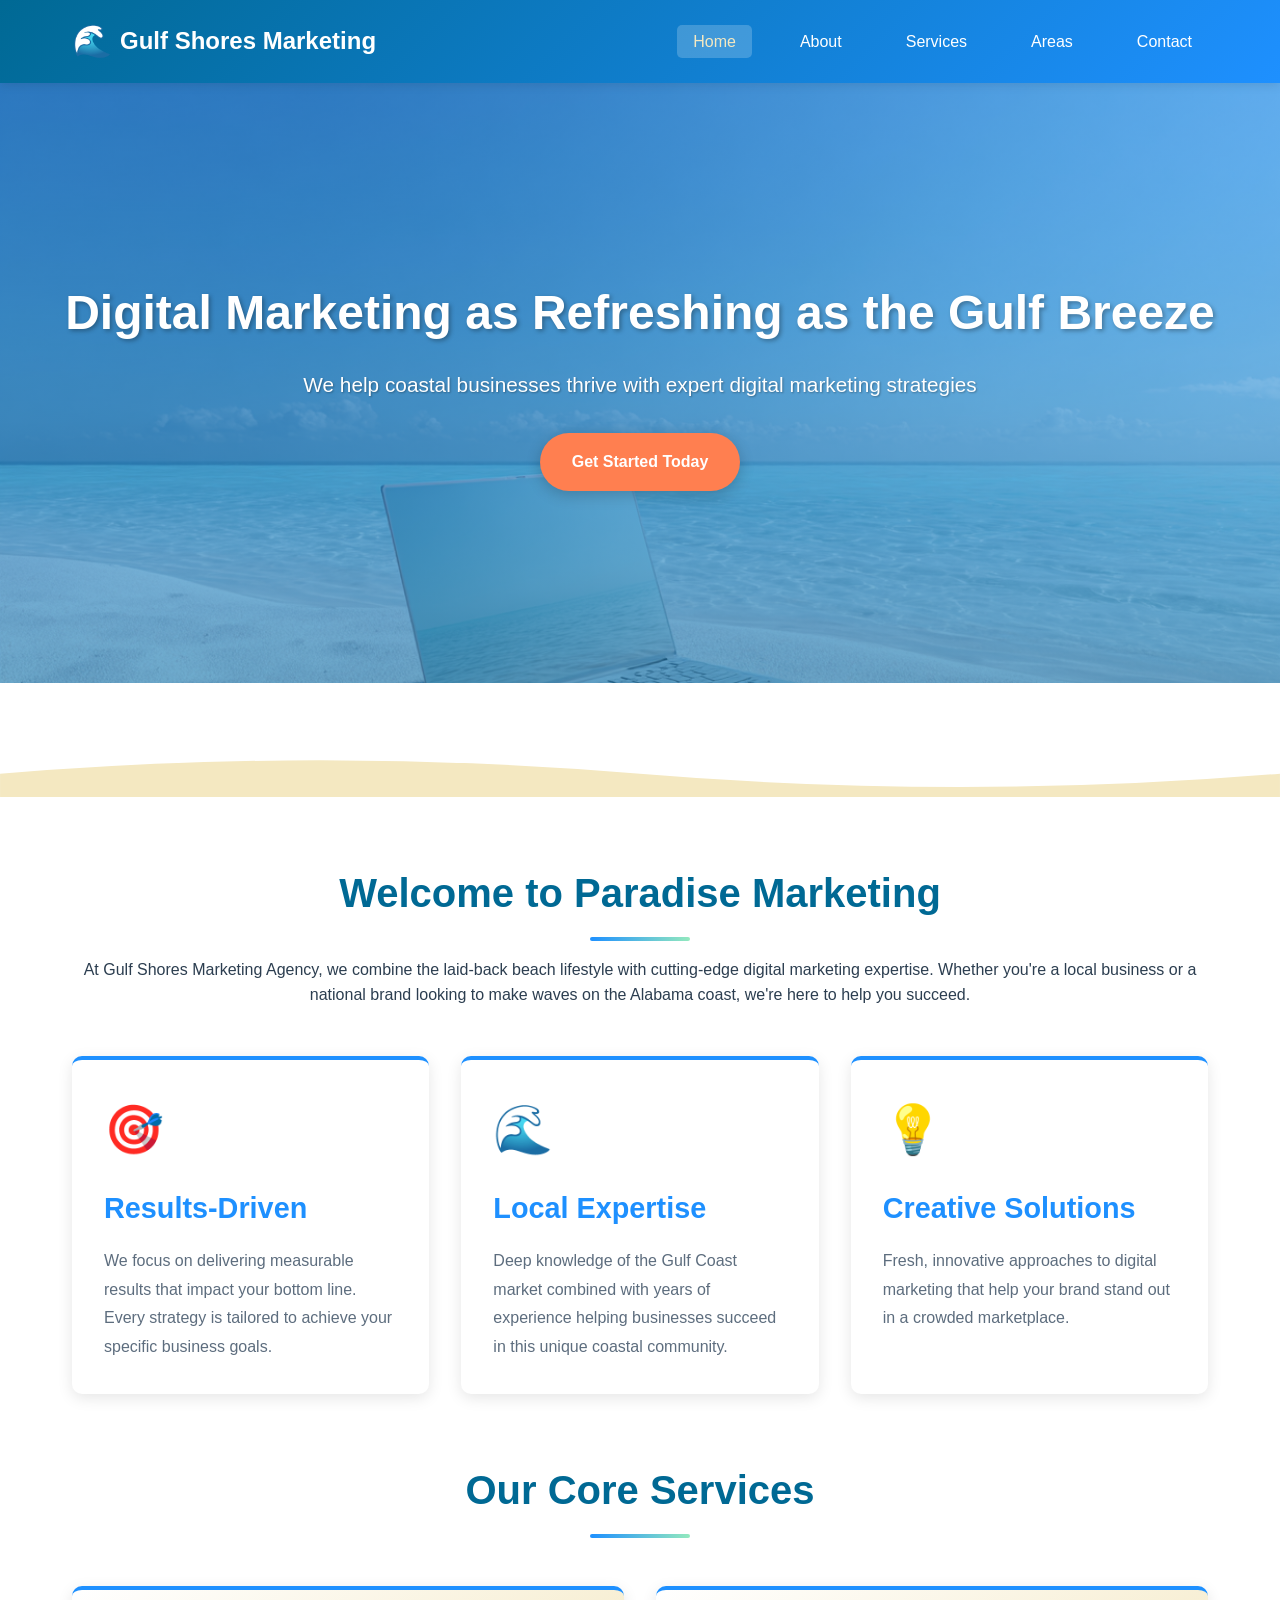
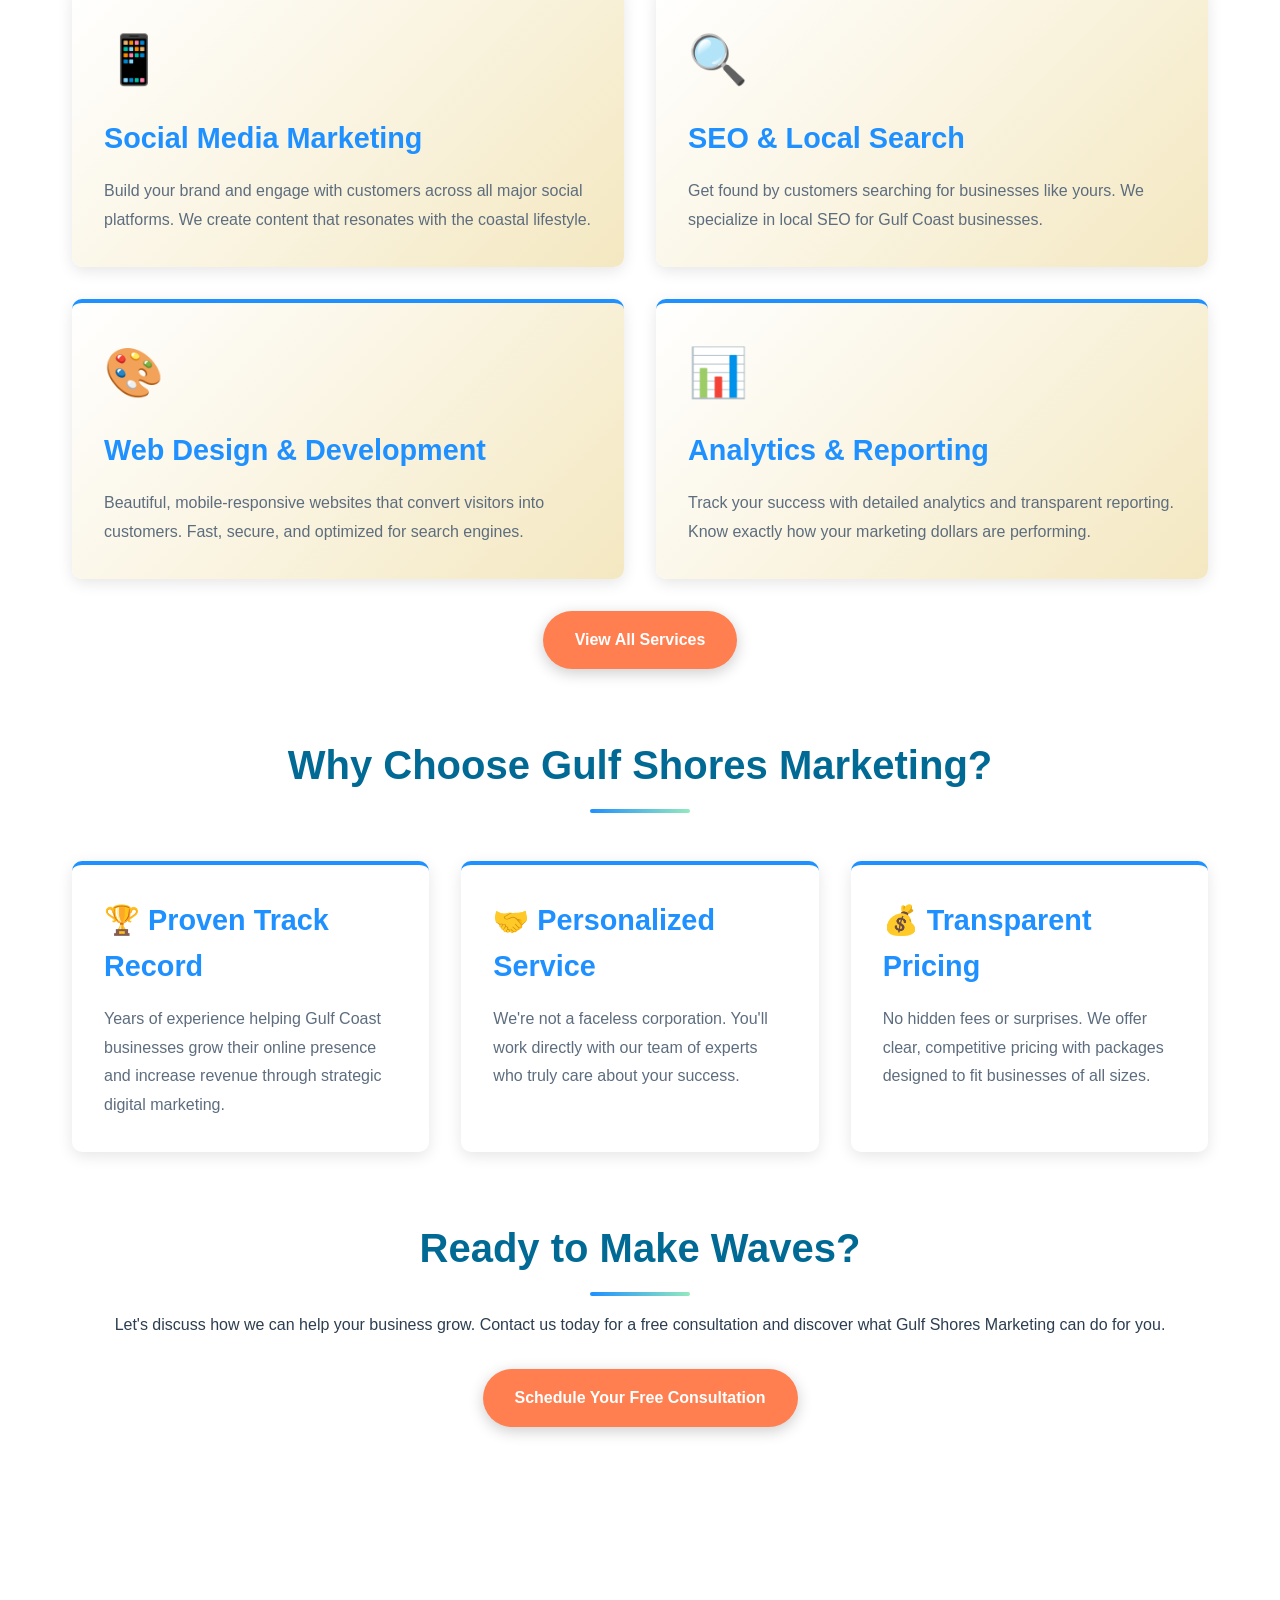
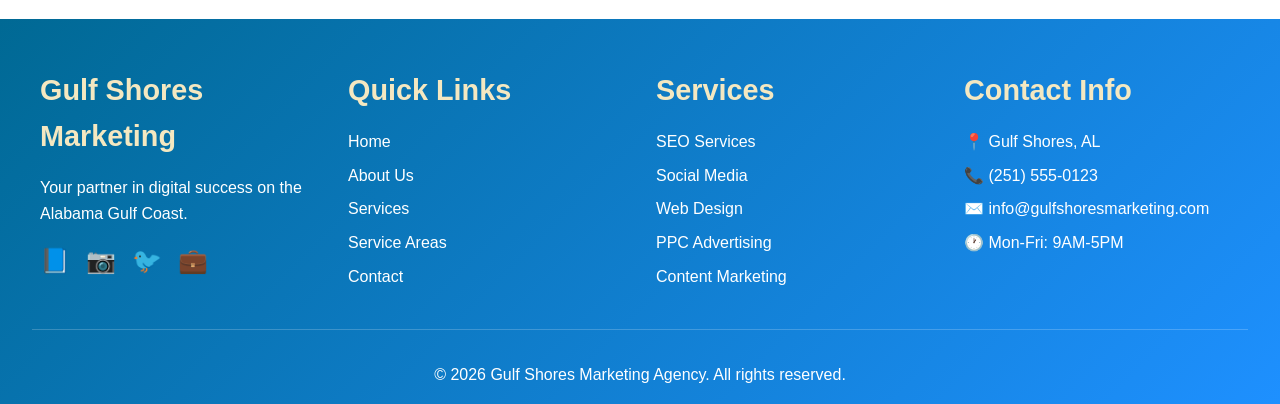
==== index.html @ ac8f2de8 "Change 4-block sections from 3 columns to 2 columns for better balance Updated all sections with 4 o" ====
<!DOCTYPE html>
<html lang="en">
<head>
    <meta charset="UTF-8">
    <meta name="viewport" content="width=device-width, initial-scale=1.0">
    <meta name="description" content="Gulf Shores Marketing Agency - Premier digital marketing services in Gulf Shores, Orange Beach, and the Alabama coast. Expert SEO, social media, and web design.">
    <meta name="keywords" content="marketing agency, Gulf Shores, Orange Beach, Alabama, digital marketing, SEO, social media, web design, coastal marketing">
    <meta name="author" content="Gulf Shores Marketing Agency">
    <meta name="robots" content="index, follow">

    <!-- Open Graph / Social Media Meta Tags -->
    <meta property="og:type" content="website">
    <meta property="og:title" content="Gulf Shores Marketing Agency - Beach-Side Digital Marketing Experts">
    <meta property="og:description" content="Transform your business with our expert digital marketing services. Serving Gulf Shores, Orange Beach, and beyond.">
    <meta property="og:url" content="https://gulfshoresmarketing.com">

    <!-- Twitter Card Meta Tags -->
    <meta name="twitter:card" content="summary_large_image">
    <meta name="twitter:title" content="Gulf Shores Marketing Agency">
    <meta name="twitter:description" content="Premier digital marketing services on the Alabama coast.">

    <title>Gulf Shores Marketing Agency | Digital Marketing Experts on the Alabama Coast</title>

    <link rel="stylesheet" href="css/styles.css">
    <link rel="canonical" href="https://gulfshoresmarketing.com">
</head>
<body>
    <header>
        <nav>
            <a href="index.html" class="logo">Gulf Shores Marketing</a>
            <button class="mobile-menu-toggle" aria-label="Toggle menu" aria-expanded="false">
                ☰
            </button>
            <ul class="nav-links">
                <li><a href="index.html">Home</a></li>
                <li><a href="about.html">About</a></li>
                <li><a href="services.html">Services</a></li>
                <li><a href="areas.html">Areas</a></li>
                <li><a href="contact.html">Contact</a></li>
            </ul>
        </nav>
    </header>

    <main>
        <section class="hero">
            <h1>Digital Marketing as Refreshing as the Gulf Breeze</h1>
            <p>We help coastal businesses thrive with expert digital marketing strategies</p>
            <a href="contact.html" class="cta-button">Get Started Today</a>
        </section>

        <div class="wave-divider"></div>

        <div class="container">
            <section id="welcome">
                <h2>Welcome to Paradise Marketing</h2>
                <p class="text-center mb-2">
                    At Gulf Shores Marketing Agency, we combine the laid-back beach lifestyle with cutting-edge
                    digital marketing expertise. Whether you're a local business or a national brand looking to
                    make waves on the Alabama coast, we're here to help you succeed.
                </p>

                <div class="grid">
                    <div class="card">
                        <div class="card-icon">🎯</div>
                        <h3>Results-Driven</h3>
                        <p>We focus on delivering measurable results that impact your bottom line. Every strategy
                        is tailored to achieve your specific business goals.</p>
                    </div>
                    <div class="card">
                        <div class="card-icon">🌊</div>
                        <h3>Local Expertise</h3>
                        <p>Deep knowledge of the Gulf Coast market combined with years of experience helping
                        businesses succeed in this unique coastal community.</p>
                    </div>
                    <div class="card">
                        <div class="card-icon">💡</div>
                        <h3>Creative Solutions</h3>
                        <p>Fresh, innovative approaches to digital marketing that help your brand stand out
                        in a crowded marketplace.</p>
                    </div>
                </div>
            </section>

            <section id="featured-services">
                <h2>Our Core Services</h2>
                <div class="grid-2-col">
                    <div class="card service-card">
                        <div class="card-icon">📱</div>
                        <h3>Social Media Marketing</h3>
                        <p>Build your brand and engage with customers across all major social platforms.
                        We create content that resonates with the coastal lifestyle.</p>
                    </div>
                    <div class="card service-card">
                        <div class="card-icon">🔍</div>
                        <h3>SEO & Local Search</h3>
                        <p>Get found by customers searching for businesses like yours. We specialize in
                        local SEO for Gulf Coast businesses.</p>
                    </div>
                    <div class="card service-card">
                        <div class="card-icon">🎨</div>
                        <h3>Web Design & Development</h3>
                        <p>Beautiful, mobile-responsive websites that convert visitors into customers.
                        Fast, secure, and optimized for search engines.</p>
                    </div>
                    <div class="card service-card">
                        <div class="card-icon">📊</div>
                        <h3>Analytics & Reporting</h3>
                        <p>Track your success with detailed analytics and transparent reporting.
                        Know exactly how your marketing dollars are performing.</p>
                    </div>
                </div>
                <div class="text-center" style="margin-top: 2rem;">
                    <a href="services.html" class="cta-button">View All Services</a>
                </div>
            </section>

            <section id="why-choose-us">
                <h2>Why Choose Gulf Shores Marketing?</h2>
                <div class="grid">
                    <div class="card">
                        <h3>🏆 Proven Track Record</h3>
                        <p>Years of experience helping Gulf Coast businesses grow their online presence
                        and increase revenue through strategic digital marketing.</p>
                    </div>
                    <div class="card">
                        <h3>🤝 Personalized Service</h3>
                        <p>We're not a faceless corporation. You'll work directly with our team of experts
                        who truly care about your success.</p>
                    </div>
                    <div class="card">
                        <h3>💰 Transparent Pricing</h3>
                        <p>No hidden fees or surprises. We offer clear, competitive pricing with packages
                        designed to fit businesses of all sizes.</p>
                    </div>
                </div>
            </section>

            <section id="cta-section" class="text-center">
                <h2>Ready to Make Waves?</h2>
                <p class="mb-2">
                    Let's discuss how we can help your business grow. Contact us today for a free consultation
                    and discover what Gulf Shores Marketing can do for you.
                </p>
                <a href="contact.html" class="cta-button">Schedule Your Free Consultation</a>
            </section>
        </div>
    </main>

    <footer>
        <div class="footer-content">
            <div class="footer-section">
                <h3>Gulf Shores Marketing</h3>
                <p>Your partner in digital success on the Alabama Gulf Coast.</p>
                <div class="social-links">
                    <a href="#" aria-label="Facebook">📘</a>
                    <a href="#" aria-label="Instagram">📷</a>
                    <a href="#" aria-label="Twitter">🐦</a>
                    <a href="#" aria-label="LinkedIn">💼</a>
                </div>
            </div>
            <div class="footer-section">
                <h3>Quick Links</h3>
                <ul>
                    <li><a href="index.html">Home</a></li>
                    <li><a href="about.html">About Us</a></li>
                    <li><a href="services.html">Services</a></li>
                    <li><a href="areas.html">Service Areas</a></li>
                    <li><a href="contact.html">Contact</a></li>
                </ul>
            </div>
            <div class="footer-section">
                <h3>Services</h3>
                <ul>
                    <li><a href="services.html#seo">SEO Services</a></li>
                    <li><a href="services.html#social">Social Media</a></li>
                    <li><a href="services.html#web">Web Design</a></li>
                    <li><a href="services.html#ppc">PPC Advertising</a></li>
                    <li><a href="services.html#content">Content Marketing</a></li>
                </ul>
            </div>
            <div class="footer-section">
                <h3>Contact Info</h3>
                <ul>
                    <li>📍 Gulf Shores, AL</li>
                    <li>📞 (251) 555-0123</li>
                    <li>✉️ info@gulfshoresmarketing.com</li>
                    <li>🕐 Mon-Fri: 9AM-5PM</li>
                </ul>
            </div>
        </div>
        <div class="footer-bottom">
            <p>&copy; <span id="current-year">2024</span> Gulf Shores Marketing Agency. All rights reserved.</p>
        </div>
    </footer>

    <script src="js/main.js"></script>
</body>
</html>
---- css/styles.css ----
/* Gulf Shores Marketing Agency - Beach Theme Styles */

:root {
    --beach-sand: #F4E8C1;
    --ocean-blue: #1E90FF;
    --ocean-deep: #006994;
    --ocean-light: #87CEEB;
    --coral: #FF7F50;
    --seafoam: #93E9BE;
    --white: #FFFFFF;
    --text-dark: #2C3E50;
    --text-light: #5D6D7E;
}

* {
    margin: 0;
    padding: 0;
    box-sizing: border-box;
}

body {
    font-family: 'Segoe UI', Tahoma, Geneva, Verdana, sans-serif;
    line-height: 1.6;
    color: var(--text-dark);
    background-color: var(--white);
}

/* Header & Navigation */
header {
    background: linear-gradient(135deg, var(--ocean-deep) 0%, var(--ocean-blue) 100%);
    box-shadow: 0 2px 10px rgba(0, 0, 0, 0.1);
    position: sticky;
    top: 0;
    z-index: 1000;
}

nav {
    max-width: 1200px;
    margin: 0 auto;
    padding: 1rem 2rem;
    display: flex;
    justify-content: space-between;
    align-items: center;
}

.logo {
    font-size: 1.5rem;
    font-weight: bold;
    color: var(--white);
    text-decoration: none;
    display: flex;
    align-items: center;
    gap: 0.5rem;
}

.logo::before {
    content: '🌊';
    font-size: 2rem;
}

.nav-links {
    display: flex;
    list-style: none;
    gap: 2rem;
}

.nav-links a {
    color: var(--white);
    text-decoration: none;
    font-weight: 500;
    transition: color 0.3s ease;
    padding: 0.5rem 1rem;
    border-radius: 5px;
}

.nav-links a:hover,
.nav-links a.active {
    background-color: rgba(255, 255, 255, 0.2);
    color: var(--beach-sand);
}

.mobile-menu-toggle {
    display: none;
    background: none;
    border: none;
    color: var(--white);
    font-size: 1.5rem;
    cursor: pointer;
}

/* Hero Section */
.hero {
    background: linear-gradient(rgba(30, 144, 255, 0.5), rgba(0, 105, 148, 0.6)),
                url('../laptopheaderphoto.png');
    background-size: cover;
    background-position: center center;
    color: var(--white);
    padding: 12rem 2rem;
    text-align: center;
    background-attachment: fixed;
}

/* Page-specific hero backgrounds */
.hero.about-hero {
    background: linear-gradient(rgba(30, 144, 255, 0.5), rgba(0, 105, 148, 0.6)),
                url('../smartphone1.png');
    background-size: cover;
    background-position: center center;
    background-attachment: fixed;
}

.hero.services-hero {
    background: linear-gradient(rgba(30, 144, 255, 0.5), rgba(0, 105, 148, 0.6)),
                url('../smartphone2.png');
    background-size: cover;
    background-position: center center;
    background-attachment: fixed;
}

.hero.areas-hero {
    background: linear-gradient(rgba(30, 144, 255, 0.5), rgba(0, 105, 148, 0.6)),
                url('../socialmedia.png');
    background-size: cover;
    background-position: center center;
    background-attachment: fixed;
}

.hero.contact-hero {
    background: linear-gradient(rgba(30, 144, 255, 0.5), rgba(0, 105, 148, 0.6)),
                url('../smartphone3.png');
    background-size: cover;
    background-position: center center;
    background-attachment: fixed;
}

.hero h1 {
    font-size: 3rem;
    margin-bottom: 1rem;
    text-shadow: 2px 2px 4px rgba(0, 0, 0, 0.3);
}

.hero p {
    font-size: 1.3rem;
    margin-bottom: 2rem;
    text-shadow: 1px 1px 2px rgba(0, 0, 0, 0.3);
}

.cta-button {
    display: inline-block;
    background-color: var(--coral);
    color: var(--white);
    padding: 1rem 2rem;
    text-decoration: none;
    border-radius: 50px;
    font-weight: bold;
    transition: all 0.3s ease;
    box-shadow: 0 4px 15px rgba(0, 0, 0, 0.2);
}

.cta-button:hover {
    background-color: #ff6347;
    transform: translateY(-2px);
    box-shadow: 0 6px 20px rgba(0, 0, 0, 0.3);
}

/* Container */
.container {
    max-width: 1200px;
    margin: 0 auto;
    padding: 4rem 2rem;
}

/* Section Styles */
section {
    margin-bottom: 4rem;
}

h2 {
    font-size: 2.5rem;
    color: var(--ocean-deep);
    margin-bottom: 1rem;
    text-align: center;
    position: relative;
    padding-bottom: 1rem;
}

h2::after {
    content: '';
    position: absolute;
    bottom: 0;
    left: 50%;
    transform: translateX(-50%);
    width: 100px;
    height: 4px;
    background: linear-gradient(90deg, var(--ocean-blue), var(--seafoam));
    border-radius: 2px;
}

h3 {
    font-size: 1.8rem;
    color: var(--ocean-blue);
    margin-bottom: 1rem;
}

/* Grid Layouts */
.grid {
    display: grid;
    grid-template-columns: repeat(auto-fit, minmax(300px, 1fr));
    gap: 2rem;
    margin-top: 3rem;
}

.grid-2-col {
    display: grid;
    grid-template-columns: repeat(2, 1fr);
    gap: 2rem;
    margin-top: 3rem;
}

.card {
    background: var(--white);
    padding: 2rem;
    border-radius: 10px;
    box-shadow: 0 4px 15px rgba(0, 0, 0, 0.1);
    transition: transform 0.3s ease, box-shadow 0.3s ease;
    border-top: 4px solid var(--ocean-blue);
}

.card:hover {
    transform: translateY(-5px);
    box-shadow: 0 8px 25px rgba(0, 0, 0, 0.15);
}

.card-icon {
    font-size: 3rem;
    margin-bottom: 1rem;
}

.card h3 {
    margin-bottom: 1rem;
}

.card p {
    color: var(--text-light);
    line-height: 1.8;
}

/* Services */
.service-card {
    background: linear-gradient(135deg, var(--white) 0%, var(--beach-sand) 100%);
}

/* Areas */
.area-card {
    background: var(--white);
    text-align: center;
}

.area-card h3 {
    color: var(--ocean-deep);
}

/* Contact Form */
.contact-content {
    display: grid;
    grid-template-columns: 1fr 1fr;
    gap: 3rem;
    margin-top: 3rem;
}

.contact-info {
    background: linear-gradient(135deg, var(--ocean-light) 0%, var(--seafoam) 100%);
    padding: 2rem;
    border-radius: 10px;
}

.contact-info h3 {
    color: var(--ocean-deep);
    margin-bottom: 1.5rem;
}

.info-item {
    display: flex;
    align-items: center;
    gap: 1rem;
    margin-bottom: 1.5rem;
}

.info-icon {
    font-size: 1.5rem;
}

form {
    display: flex;
    flex-direction: column;
    gap: 1.5rem;
}

.form-group {
    display: flex;
    flex-direction: column;
}

label {
    font-weight: 500;
    margin-bottom: 0.5rem;
    color: var(--ocean-deep);
}

input,
textarea,
select {
    padding: 0.8rem;
    border: 2px solid var(--ocean-light);
    border-radius: 5px;
    font-size: 1rem;
    font-family: inherit;
    transition: border-color 0.3s ease;
}

input:focus,
textarea:focus,
select:focus {
    outline: none;
    border-color: var(--ocean-blue);
}

textarea {
    min-height: 150px;
    resize: vertical;
}

button[type="submit"] {
    background-color: var(--ocean-blue);
    color: var(--white);
    padding: 1rem 2rem;
    border: none;
    border-radius: 50px;
    font-size: 1.1rem;
    font-weight: bold;
    cursor: pointer;
    transition: all 0.3s ease;
}

button[type="submit"]:hover {
    background-color: var(--ocean-deep);
    transform: translateY(-2px);
    box-shadow: 0 4px 15px rgba(0, 0, 0, 0.2);
}

/* Footer */
footer {
    background: linear-gradient(135deg, var(--ocean-deep) 0%, var(--ocean-blue) 100%);
    color: var(--white);
    padding: 3rem 2rem 1rem;
    margin-top: 4rem;
}

.footer-content {
    max-width: 1200px;
    margin: 0 auto;
    display: grid;
    grid-template-columns: repeat(auto-fit, minmax(250px, 1fr));
    gap: 2rem;
    margin-bottom: 2rem;
}

.footer-section h3 {
    color: var(--beach-sand);
    margin-bottom: 1rem;
}

.footer-section ul {
    list-style: none;
}

.footer-section ul li {
    margin-bottom: 0.5rem;
}

.footer-section a {
    color: var(--white);
    text-decoration: none;
    transition: color 0.3s ease;
}

.footer-section a:hover {
    color: var(--seafoam);
}

.social-links {
    display: flex;
    gap: 1rem;
    margin-top: 1rem;
}

.social-links a {
    font-size: 1.5rem;
}

.footer-bottom {
    text-align: center;
    padding-top: 2rem;
    border-top: 1px solid rgba(255, 255, 255, 0.2);
}

/* Responsive Design */
@media (max-width: 768px) {
    .nav-links {
        display: none;
        flex-direction: column;
        position: absolute;
        top: 100%;
        left: 0;
        right: 0;
        background: var(--ocean-deep);
        padding: 1rem;
        gap: 0.5rem;
    }

    .nav-links.active {
        display: flex;
    }

    .mobile-menu-toggle {
        display: block;
    }

    .hero h1 {
        font-size: 2rem;
    }

    .hero p {
        font-size: 1.1rem;
    }

    h2 {
        font-size: 2rem;
    }

    .contact-content {
        grid-template-columns: 1fr;
    }

    .grid {
        grid-template-columns: 1fr;
    }

    .grid-2-col {
        grid-template-columns: 1fr;
    }
}

/* Utility Classes */
.text-center {
    text-align: center;
}

.mb-2 {
    margin-bottom: 2rem;
}

.wave-divider {
    height: 50px;
    background: url('data:image/svg+xml,<svg xmlns="http://www.w3.org/2000/svg" viewBox="0 0 1200 50"><path fill="%23F4E8C1" d="M0,25 Q300,0 600,25 T1200,25 L1200,50 L0,50 Z"/></svg>');
    background-size: cover;
}
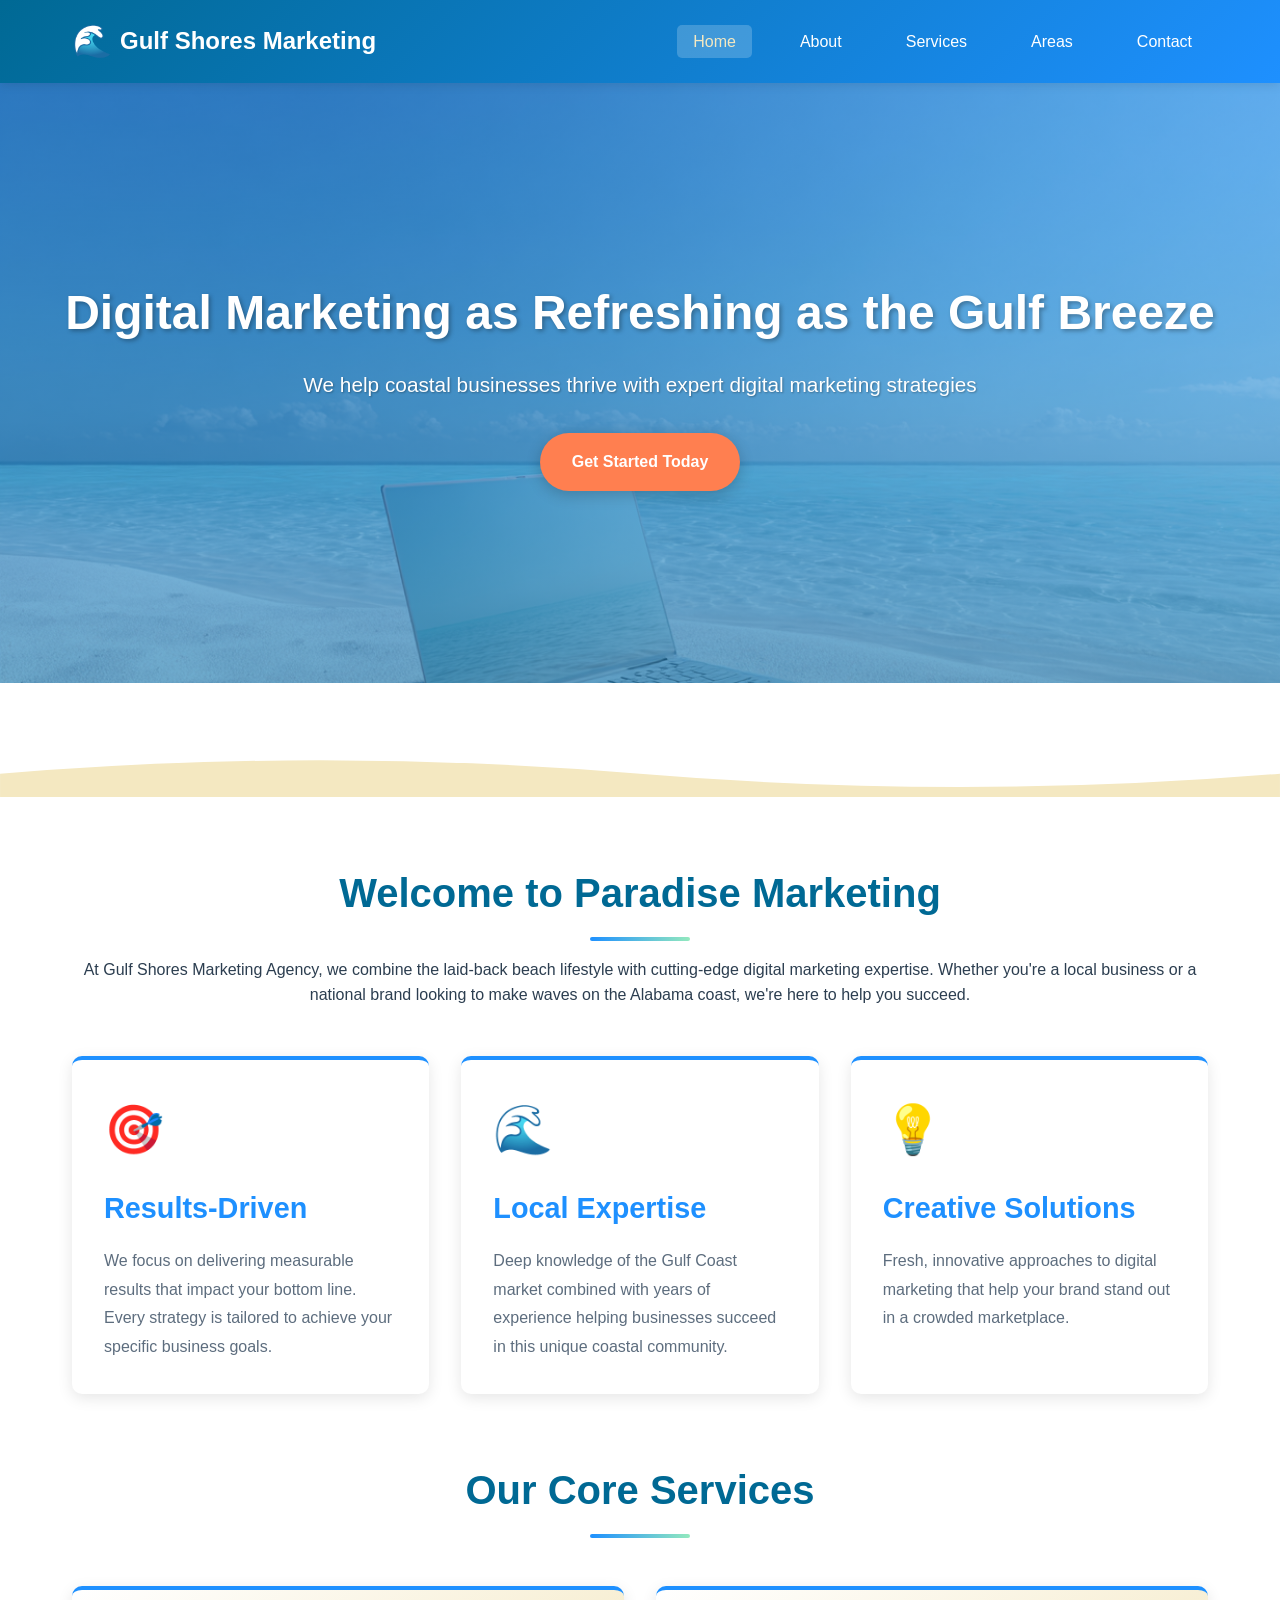
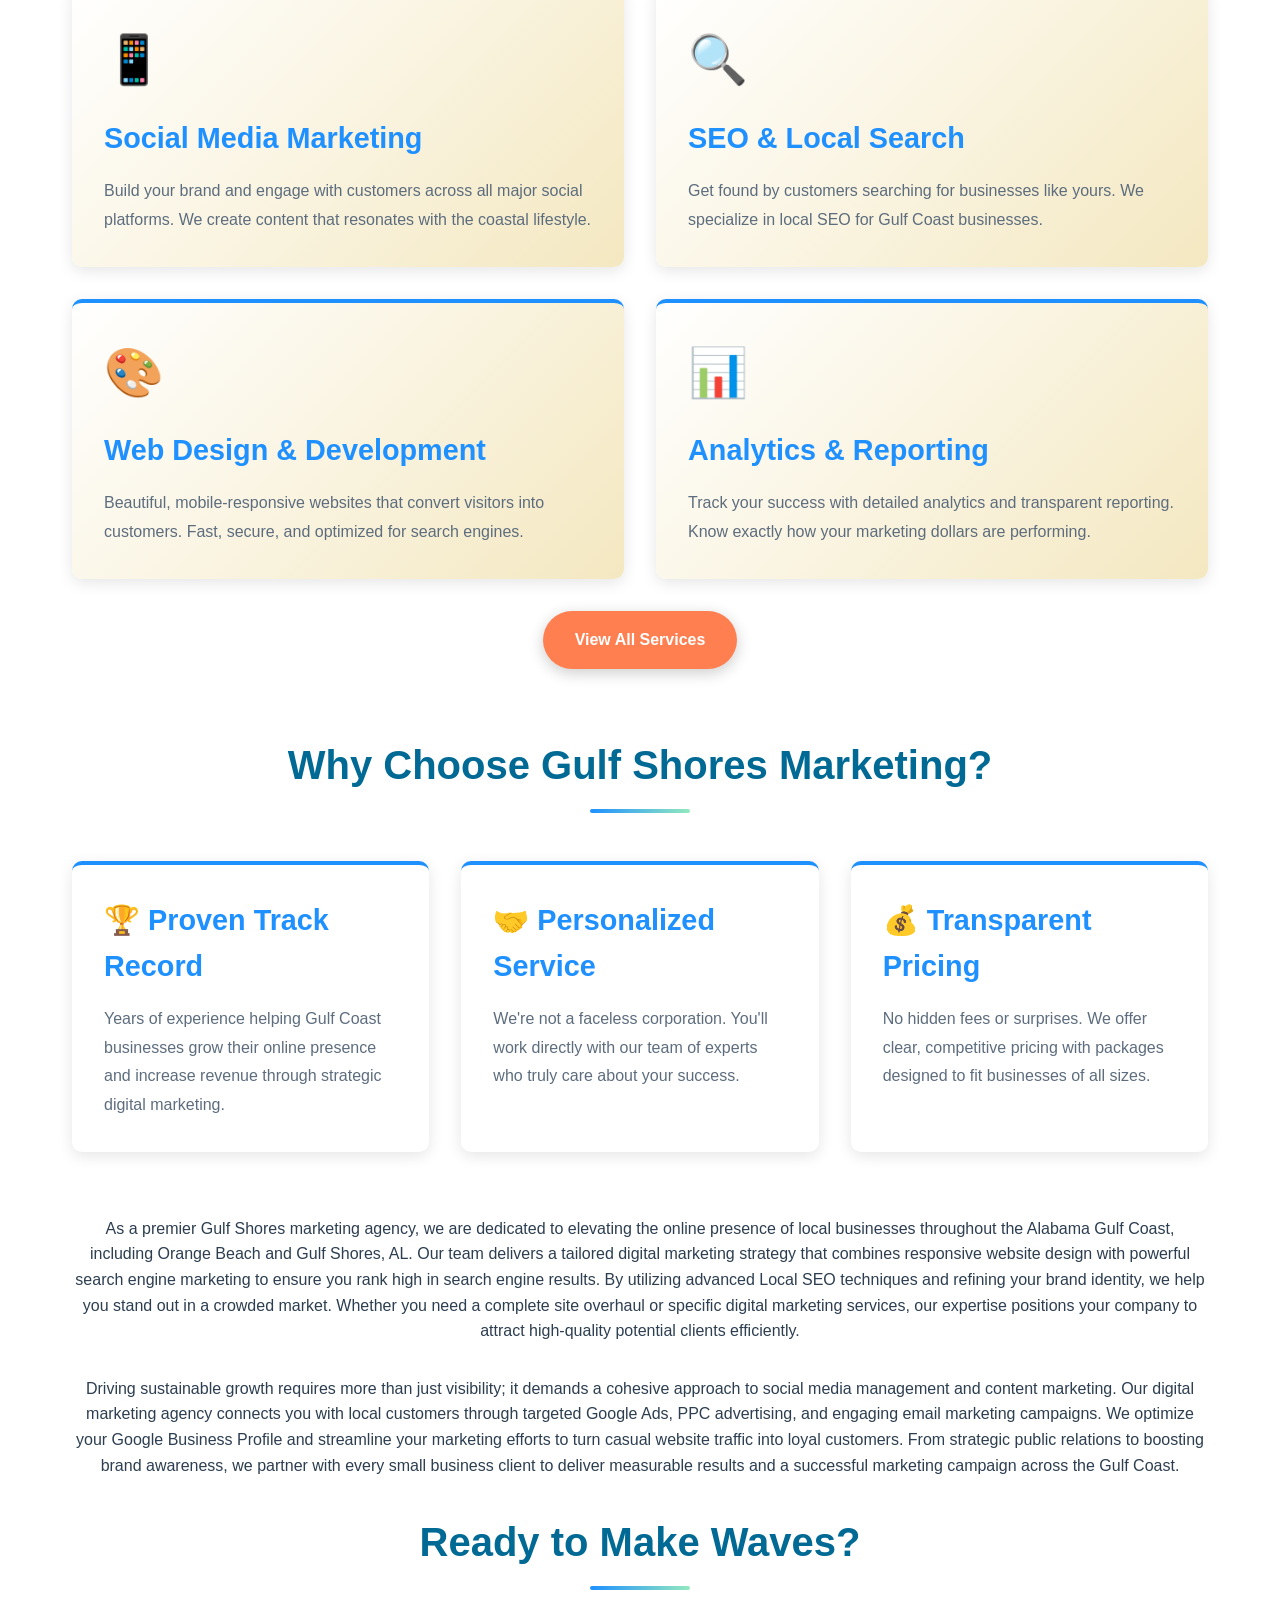
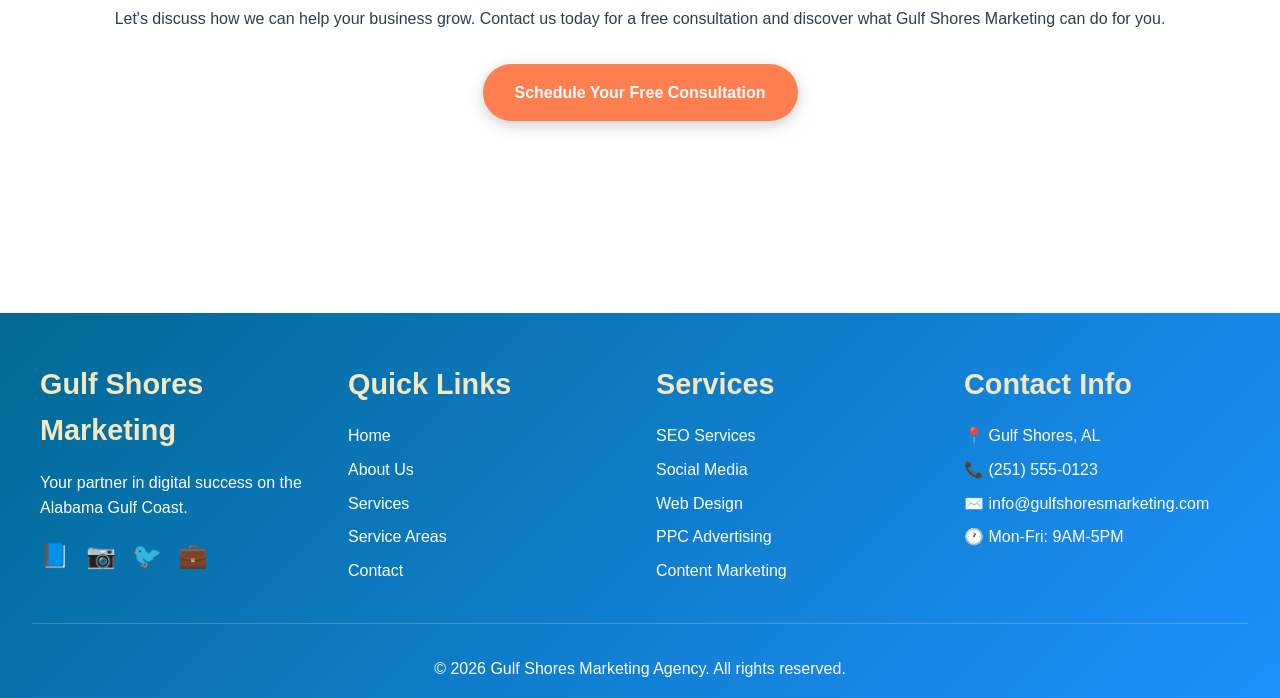
==== commit ca0f2b10: "Replace contact form with HubSpot form and add marketing content - Replaced custom contact form with" ====
--- a/index.html
+++ b/index.html
@@ -136,6 +136,12 @@
             </section>
 
             <section id="cta-section" class="text-center">
+                <p class="mb-2">
+                    As a premier Gulf Shores marketing agency, we are dedicated to elevating the online presence of local businesses throughout the Alabama Gulf Coast, including Orange Beach and Gulf Shores, AL. Our team delivers a tailored digital marketing strategy that combines responsive website design with powerful search engine marketing to ensure you rank high in search engine results. By utilizing advanced Local SEO techniques and refining your brand identity, we help you stand out in a crowded market. Whether you need a complete site overhaul or specific digital marketing services, our expertise positions your company to attract high-quality potential clients efficiently.
+                </p>
+                <p class="mb-2">
+                    Driving sustainable growth requires more than just visibility; it demands a cohesive approach to social media management and content marketing. Our digital marketing agency connects you with local customers through targeted Google Ads, PPC advertising, and engaging email marketing campaigns. We optimize your Google Business Profile and streamline your marketing efforts to turn casual website traffic into loyal customers. From strategic public relations to boosting brand awareness, we partner with every small business client to deliver measurable results and a successful marketing campaign across the Gulf Coast.
+                </p>
                 <h2>Ready to Make Waves?</h2>
                 <p class="mb-2">
                     Let's discuss how we can help your business grow. Contact us today for a free consultation
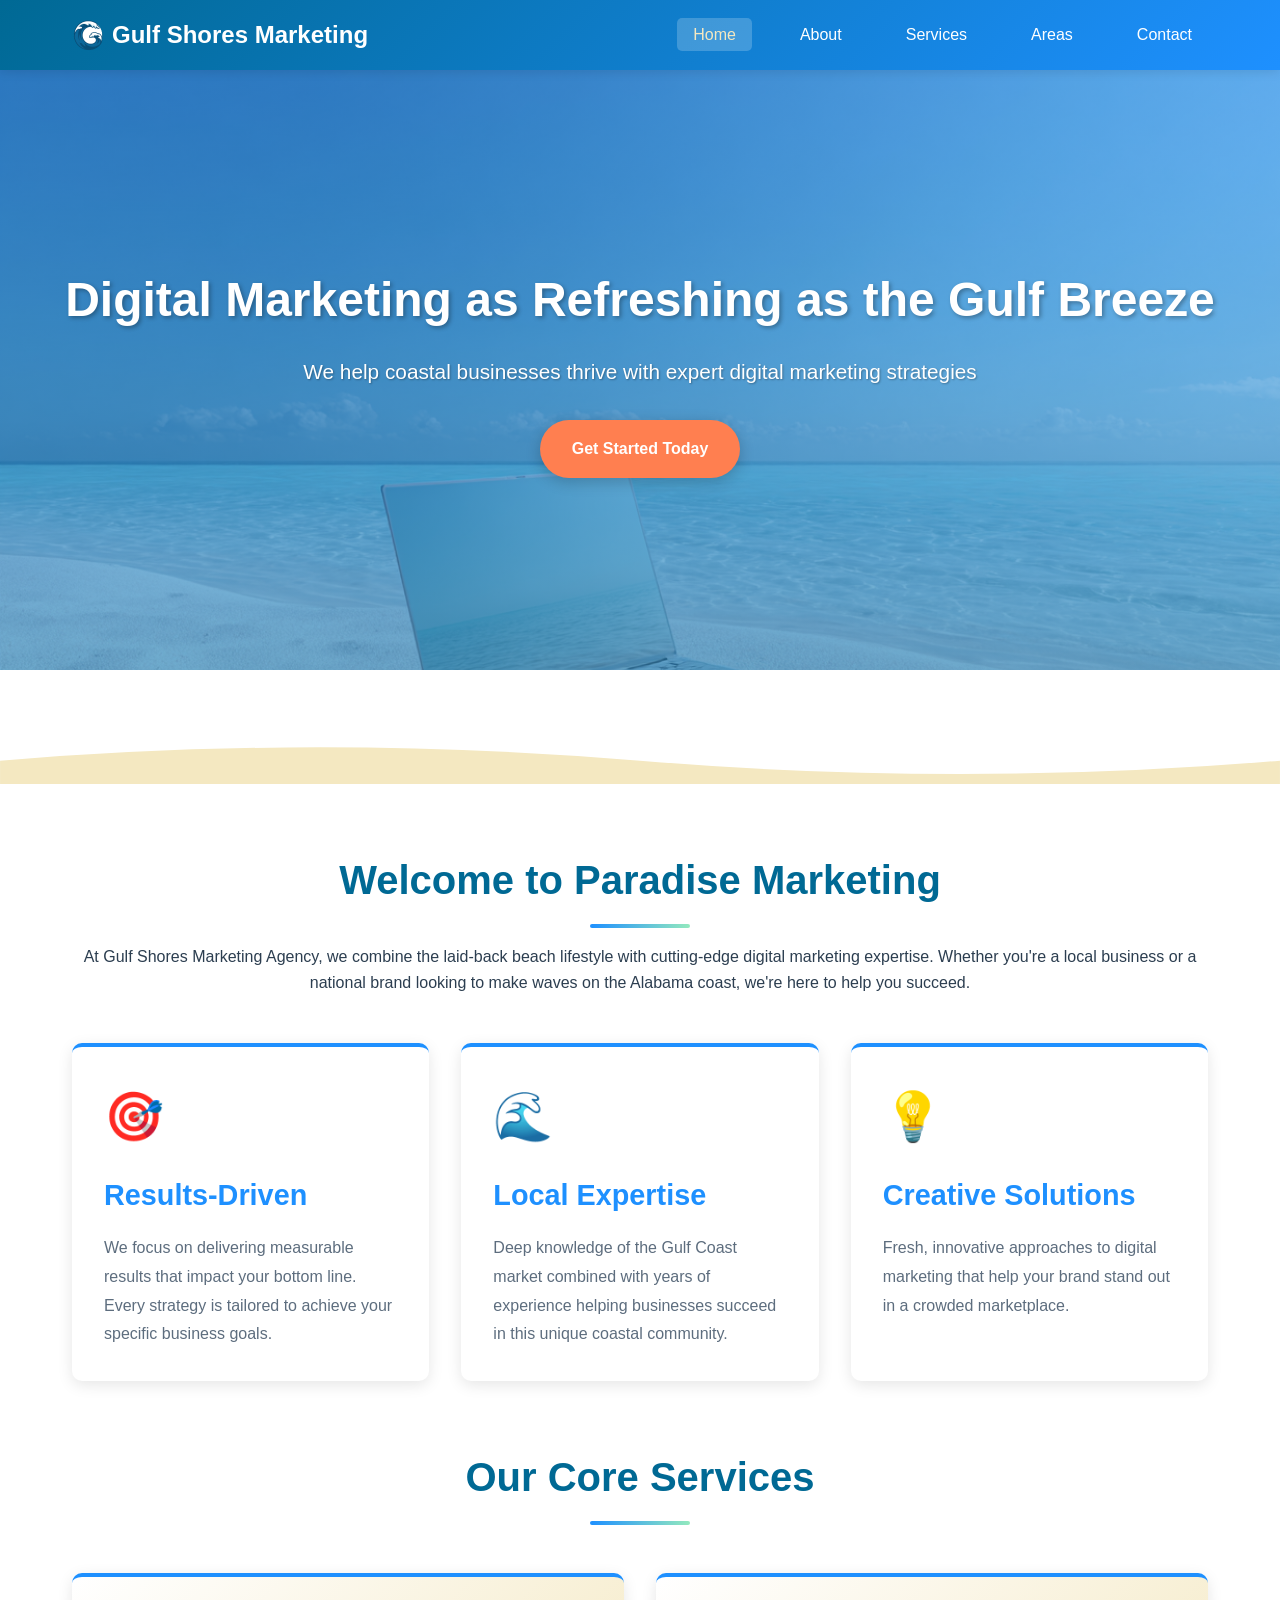
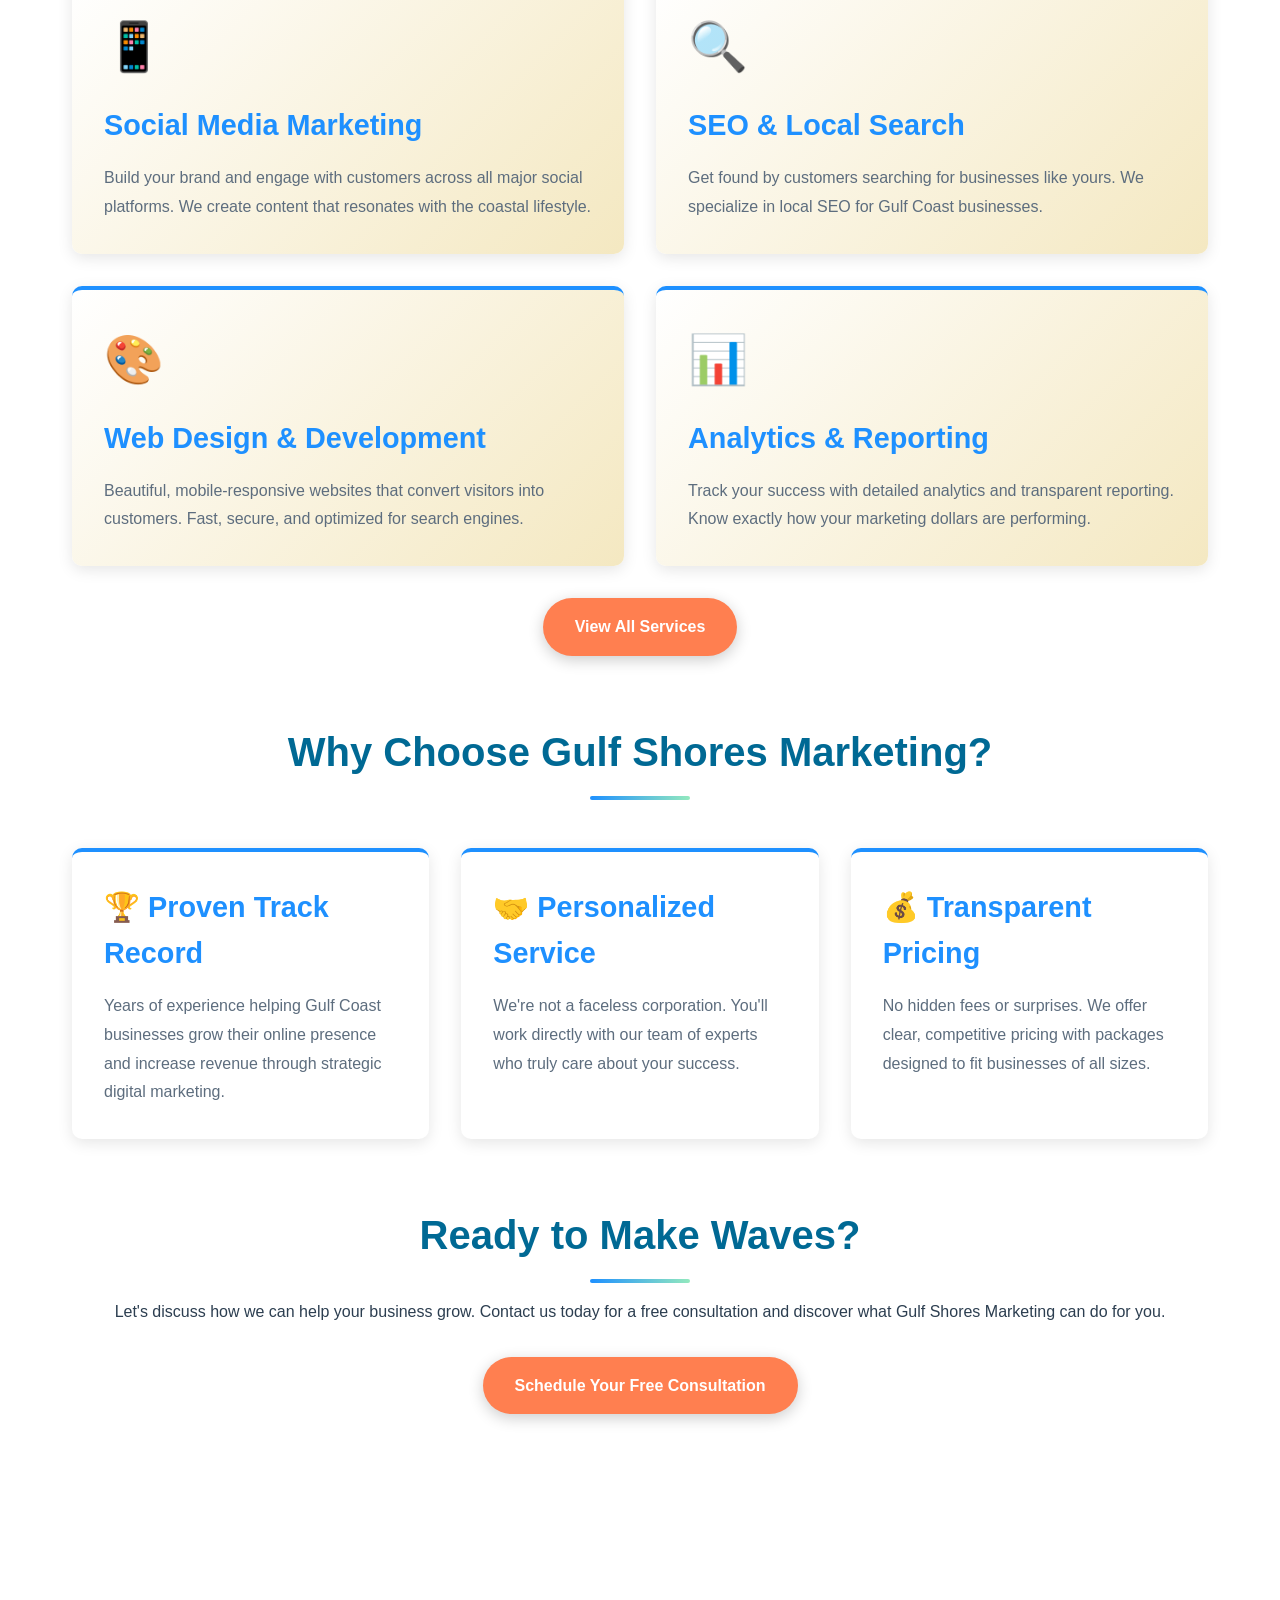
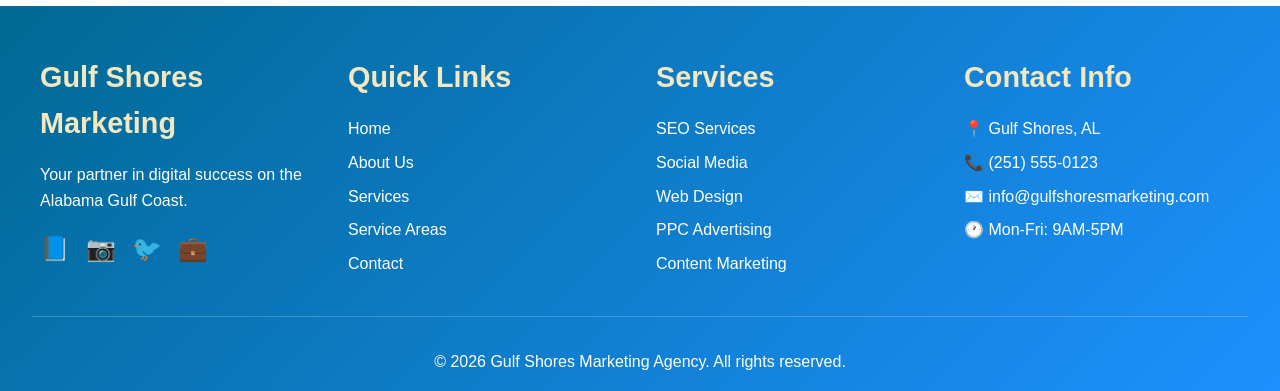
==== commit 1366975e: "Replace wave emoji with logoGS.png and add favicon - Updated CSS to use logoGS.png as navigation log" ====
--- a/index.html
+++ b/index.html
@@ -21,6 +21,7 @@
 
     <title>Gulf Shores Marketing Agency | Digital Marketing Experts on the Alabama Coast</title>
 
+    <link rel="icon" type="image/png" href="logoGS.png">
     <link rel="stylesheet" href="css/styles.css">
     <link rel="canonical" href="https://gulfshoresmarketing.com">
 </head>
@@ -136,12 +137,6 @@
             </section>
 
             <section id="cta-section" class="text-center">
-                <p class="mb-2">
-                    As a premier Gulf Shores marketing agency, we are dedicated to elevating the online presence of local businesses throughout the Alabama Gulf Coast, including Orange Beach and Gulf Shores, AL. Our team delivers a tailored digital marketing strategy that combines responsive website design with powerful search engine marketing to ensure you rank high in search engine results. By utilizing advanced Local SEO techniques and refining your brand identity, we help you stand out in a crowded market. Whether you need a complete site overhaul or specific digital marketing services, our expertise positions your company to attract high-quality potential clients efficiently.
-                </p>
-                <p class="mb-2">
-                    Driving sustainable growth requires more than just visibility; it demands a cohesive approach to social media management and content marketing. Our digital marketing agency connects you with local customers through targeted Google Ads, PPC advertising, and engaging email marketing campaigns. We optimize your Google Business Profile and streamline your marketing efforts to turn casual website traffic into loyal customers. From strategic public relations to boosting brand awareness, we partner with every small business client to deliver measurable results and a successful marketing campaign across the Gulf Coast.
-                </p>
                 <h2>Ready to Make Waves?</h2>
                 <p class="mb-2">
                     Let's discuss how we can help your business grow. Contact us today for a free consultation
--- a/css/styles.css
+++ b/css/styles.css
@@ -54,8 +54,14 @@
 }
 
 .logo::before {
-    content: '🌊';
-    font-size: 2rem;
+    content: '';
+    display: inline-block;
+    width: 2rem;
+    height: 2rem;
+    background-image: url('../logoGS.png');
+    background-size: contain;
+    background-repeat: no-repeat;
+    background-position: center;
 }
 
 .nav-links {
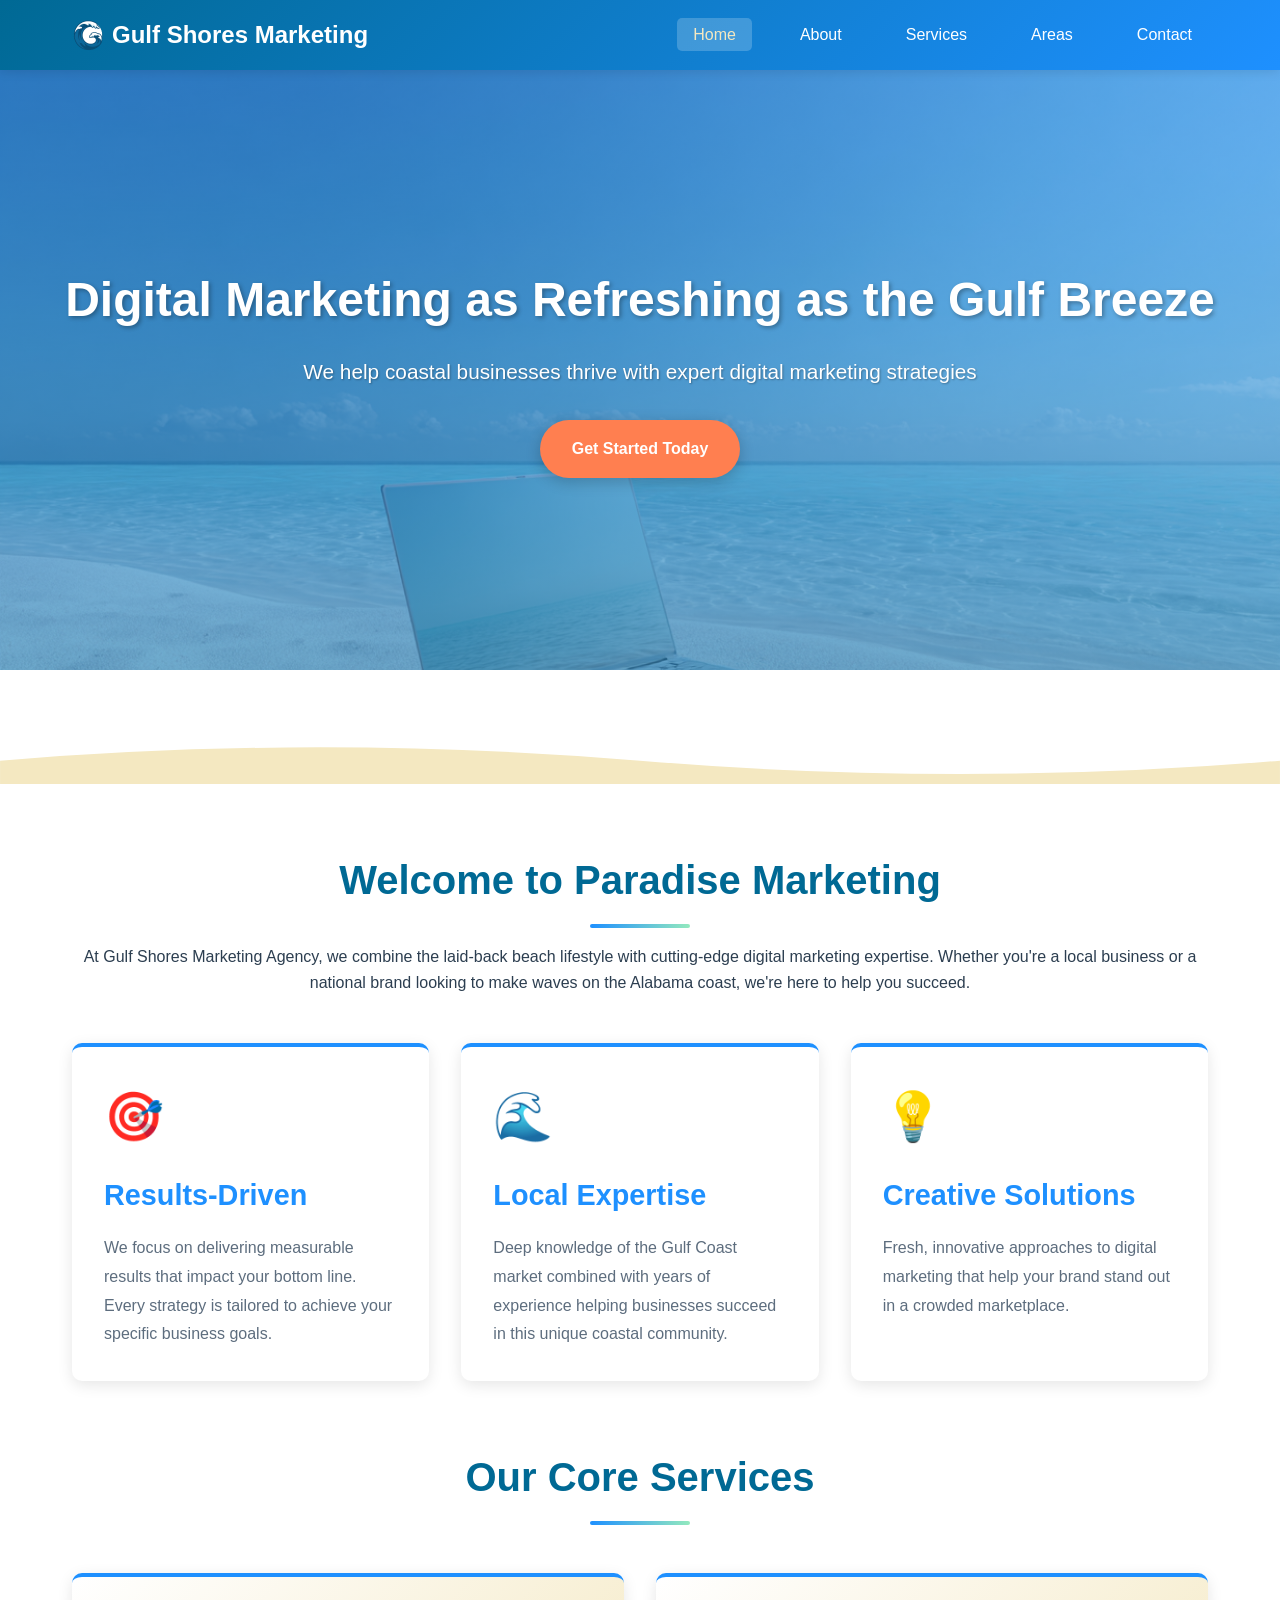
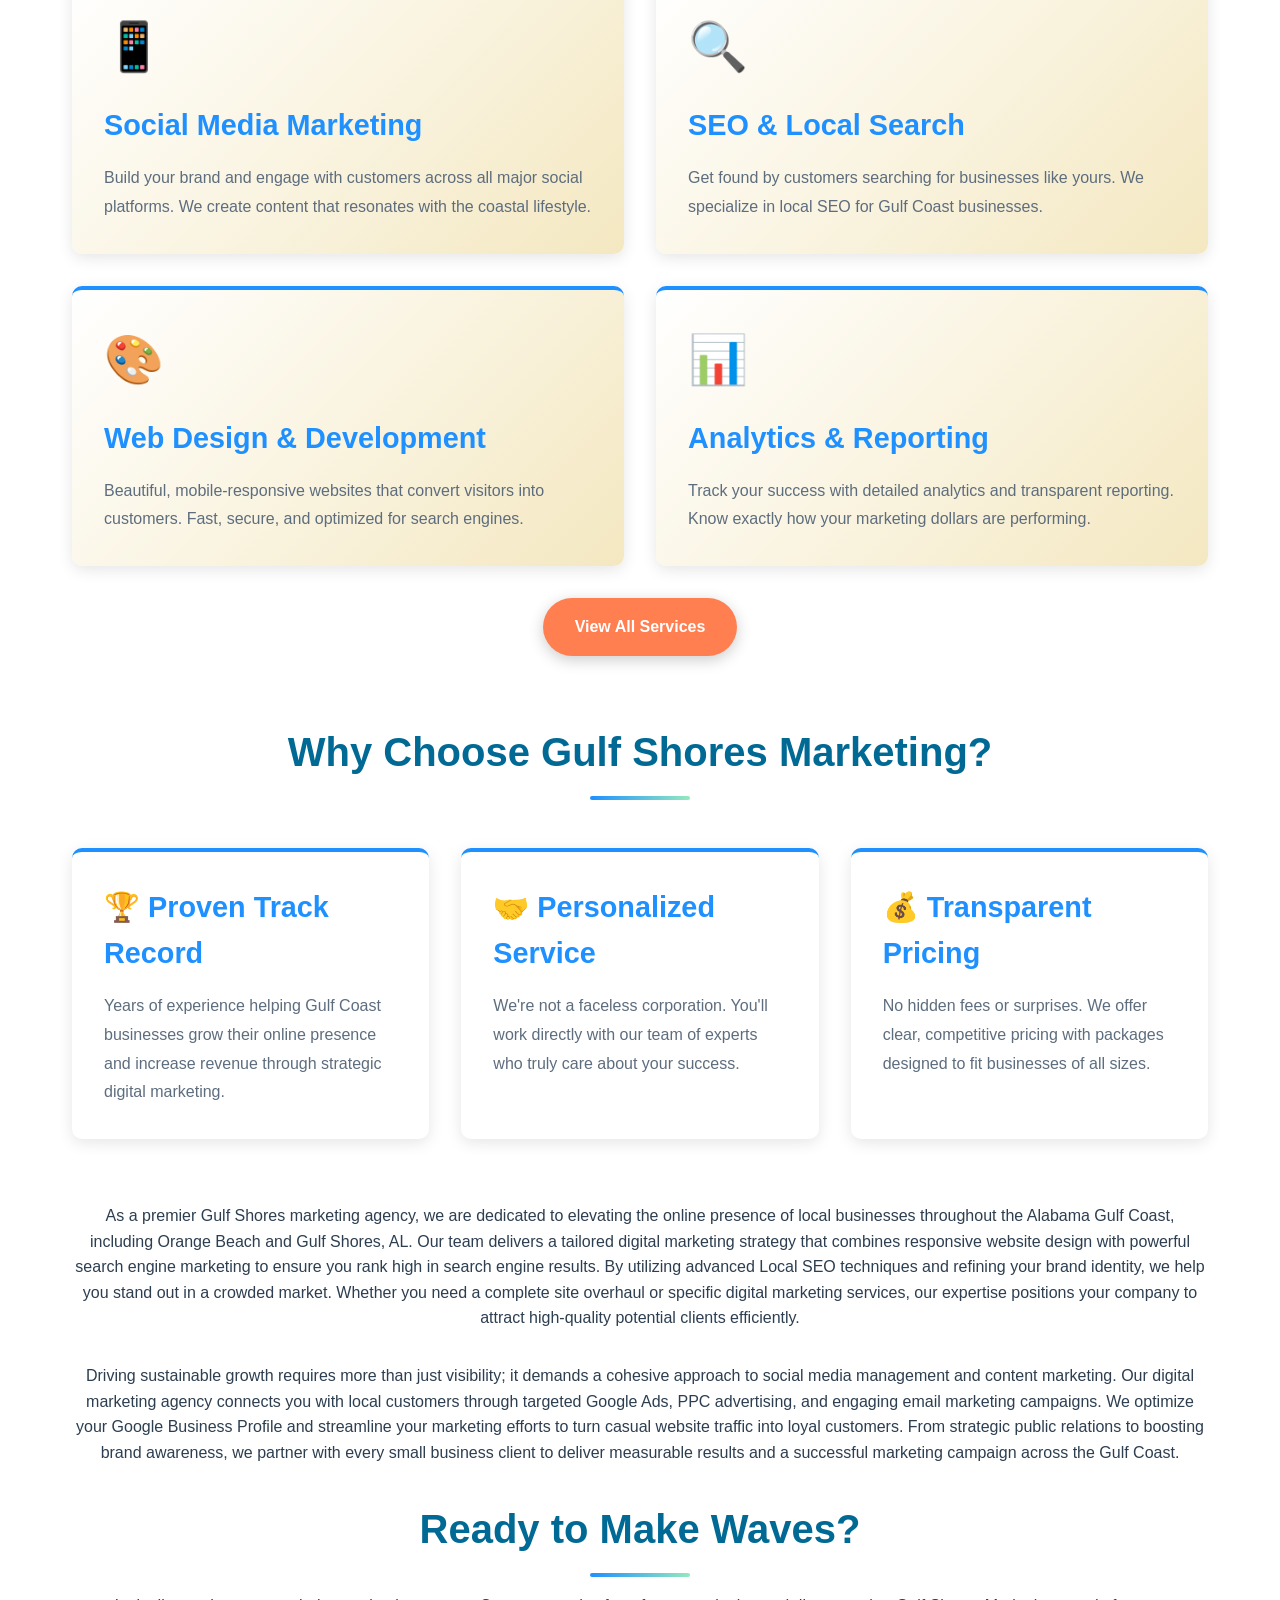
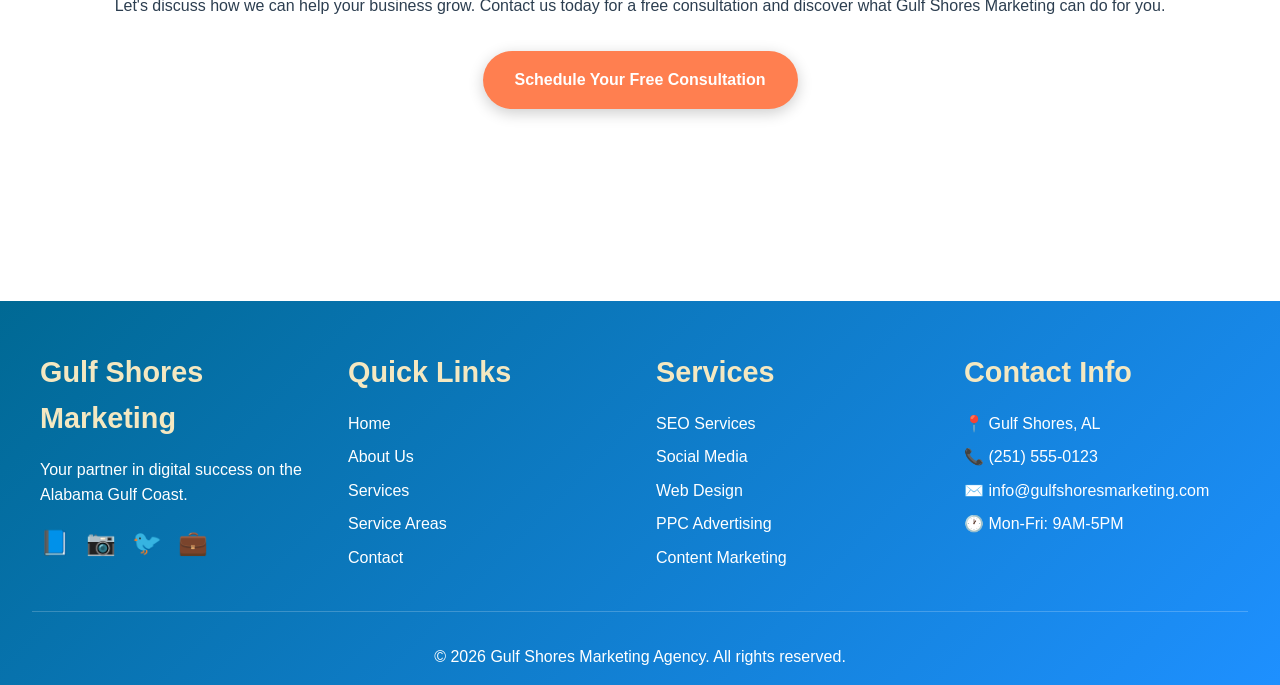
==== commit 59c0f94b: "Merge pull request #6 from carl641/claude/replace-form-hubspot-01C28zdfQJCexfaCLG3XteYD Replace cont" ====
--- a/index.html
+++ b/index.html
@@ -137,6 +137,12 @@
             </section>
 
             <section id="cta-section" class="text-center">
+                <p class="mb-2">
+                    As a premier Gulf Shores marketing agency, we are dedicated to elevating the online presence of local businesses throughout the Alabama Gulf Coast, including Orange Beach and Gulf Shores, AL. Our team delivers a tailored digital marketing strategy that combines responsive website design with powerful search engine marketing to ensure you rank high in search engine results. By utilizing advanced Local SEO techniques and refining your brand identity, we help you stand out in a crowded market. Whether you need a complete site overhaul or specific digital marketing services, our expertise positions your company to attract high-quality potential clients efficiently.
+                </p>
+                <p class="mb-2">
+                    Driving sustainable growth requires more than just visibility; it demands a cohesive approach to social media management and content marketing. Our digital marketing agency connects you with local customers through targeted Google Ads, PPC advertising, and engaging email marketing campaigns. We optimize your Google Business Profile and streamline your marketing efforts to turn casual website traffic into loyal customers. From strategic public relations to boosting brand awareness, we partner with every small business client to deliver measurable results and a successful marketing campaign across the Gulf Coast.
+                </p>
                 <h2>Ready to Make Waves?</h2>
                 <p class="mb-2">
                     Let's discuss how we can help your business grow. Contact us today for a free consultation
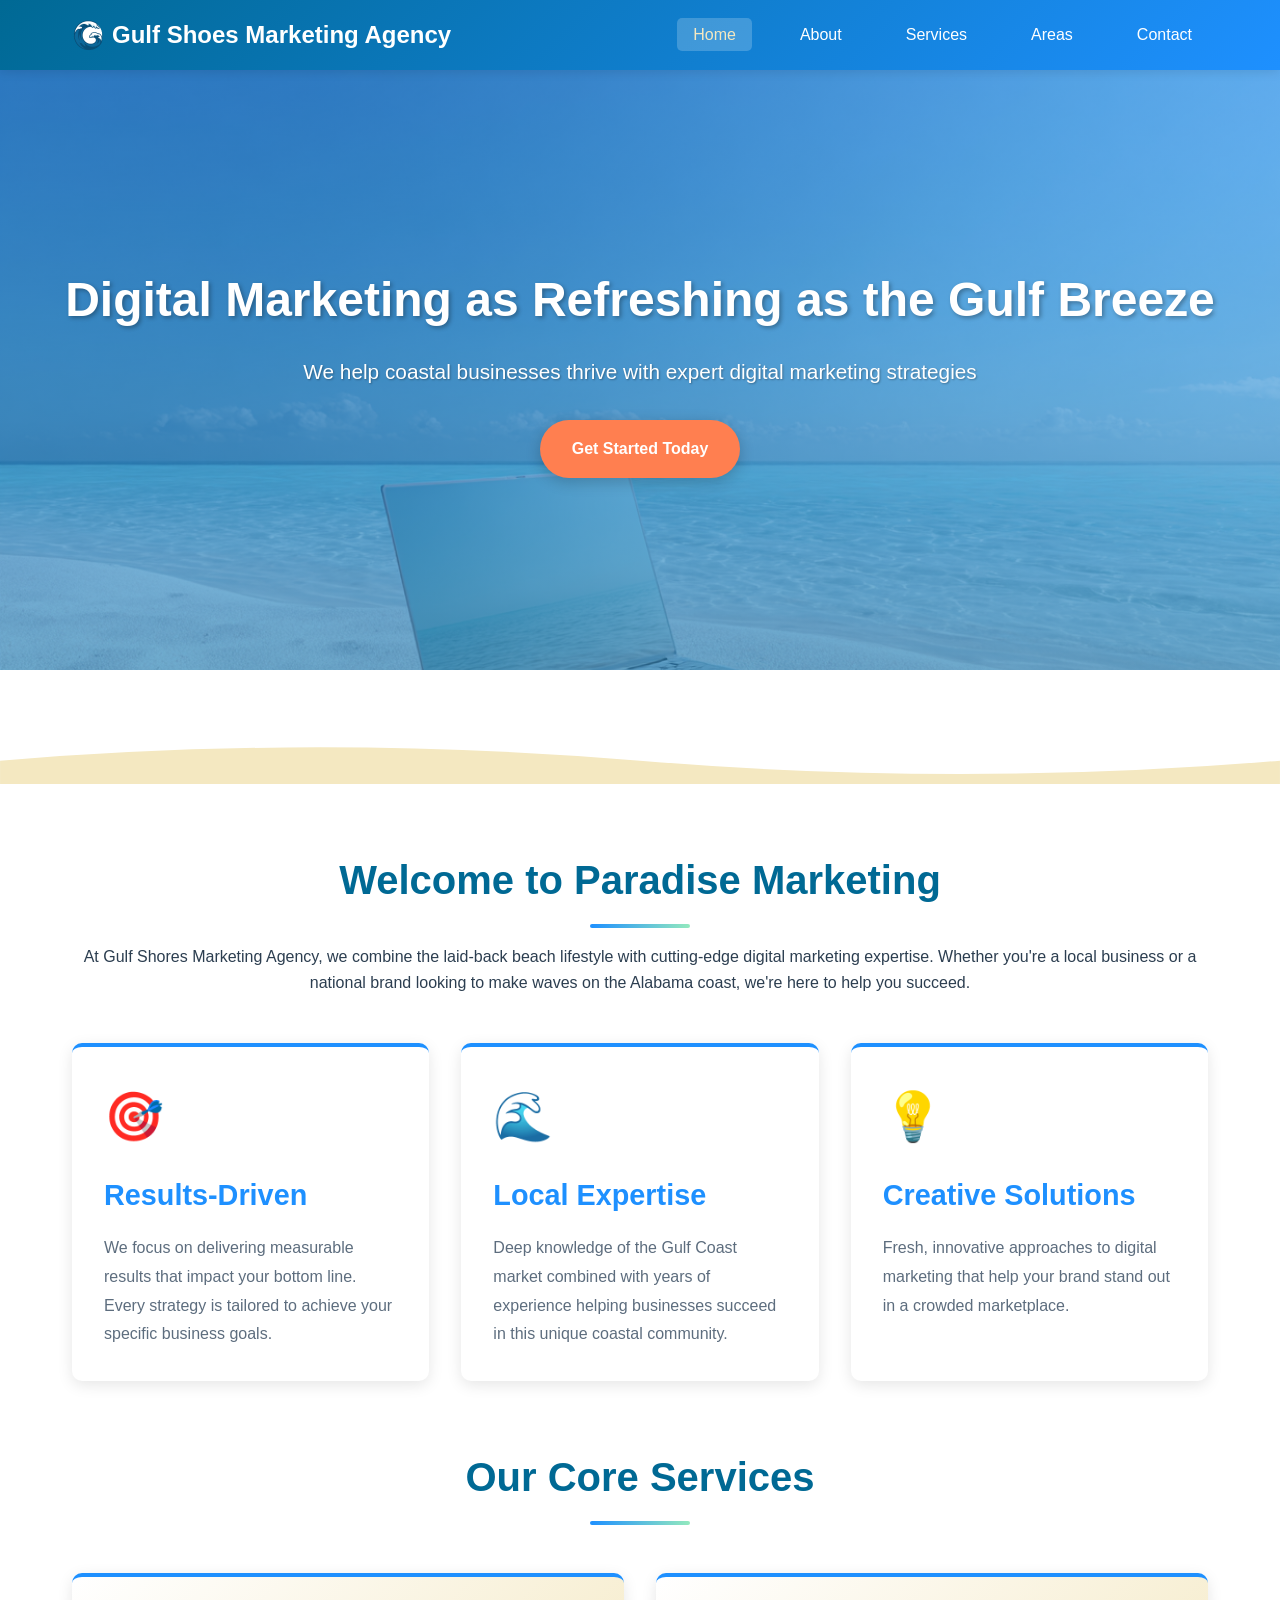
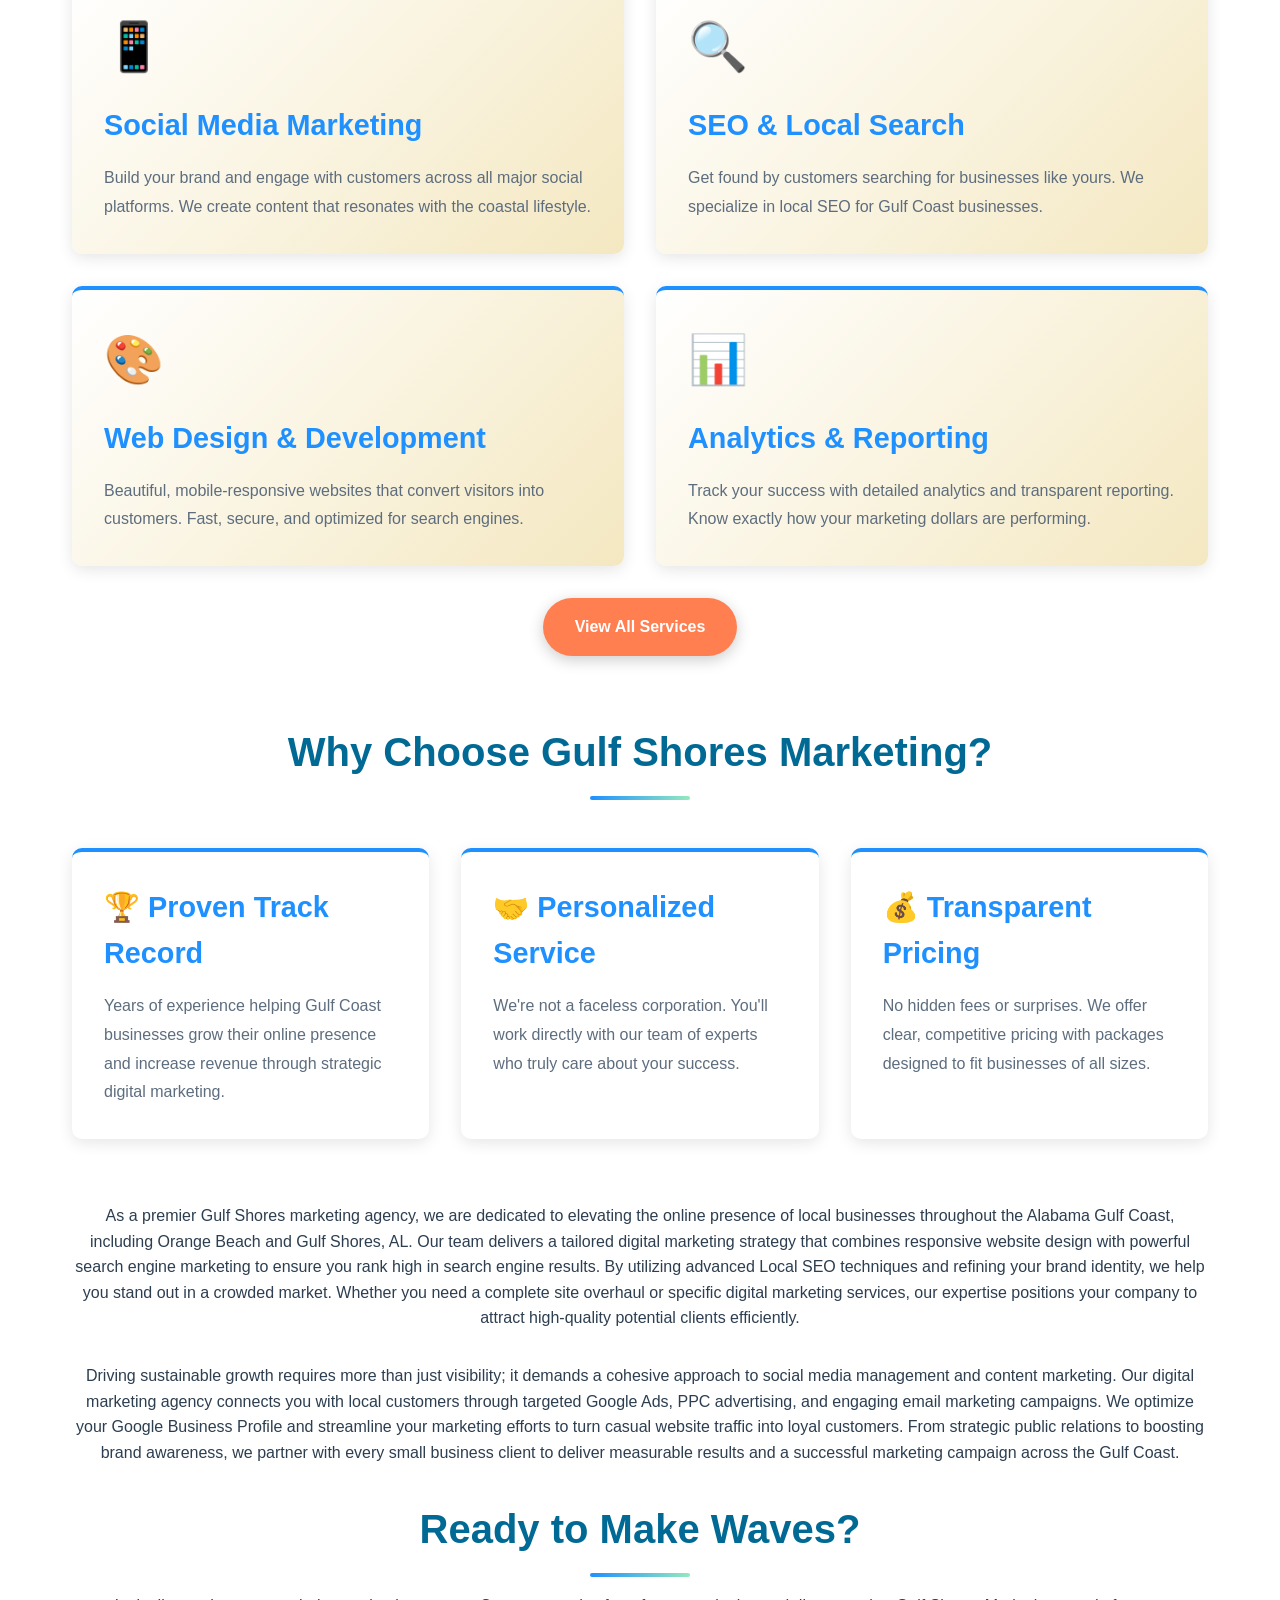
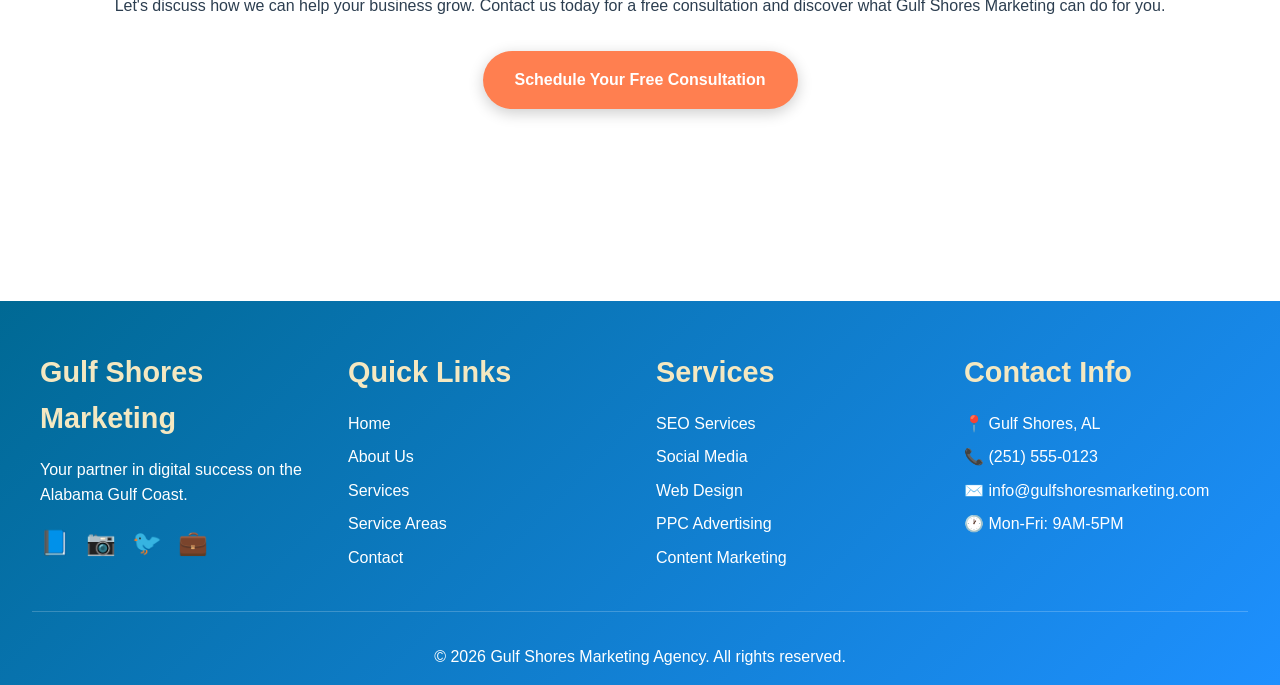
==== commit 23494390: "Update navigation menu bar title to 'Gulf Shoes Marketing Agency' Changed the page title in the navi" ====
--- a/index.html
+++ b/index.html
@@ -28,7 +28,7 @@
 <body>
     <header>
         <nav>
-            <a href="index.html" class="logo">Gulf Shores Marketing</a>
+            <a href="index.html" class="logo">Gulf Shoes Marketing Agency</a>
             <button class="mobile-menu-toggle" aria-label="Toggle menu" aria-expanded="false">
                 ☰
             </button>
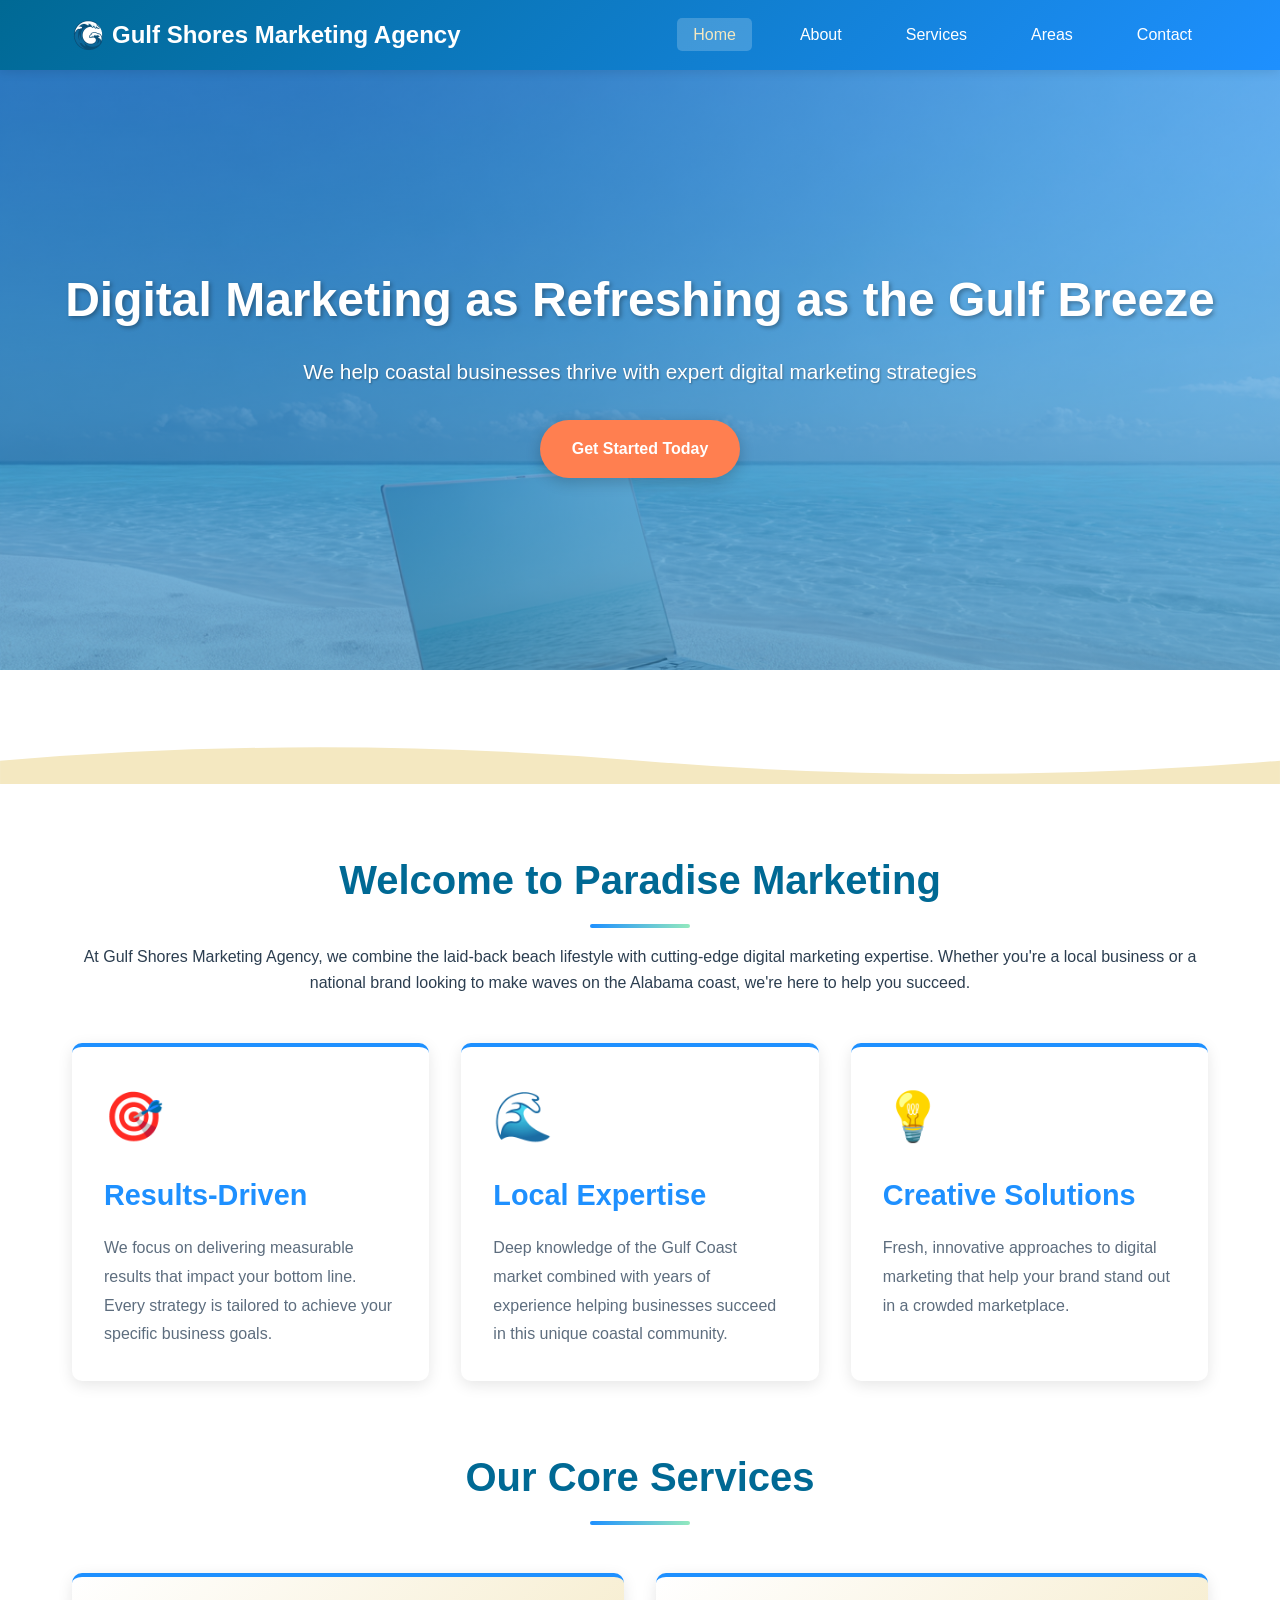
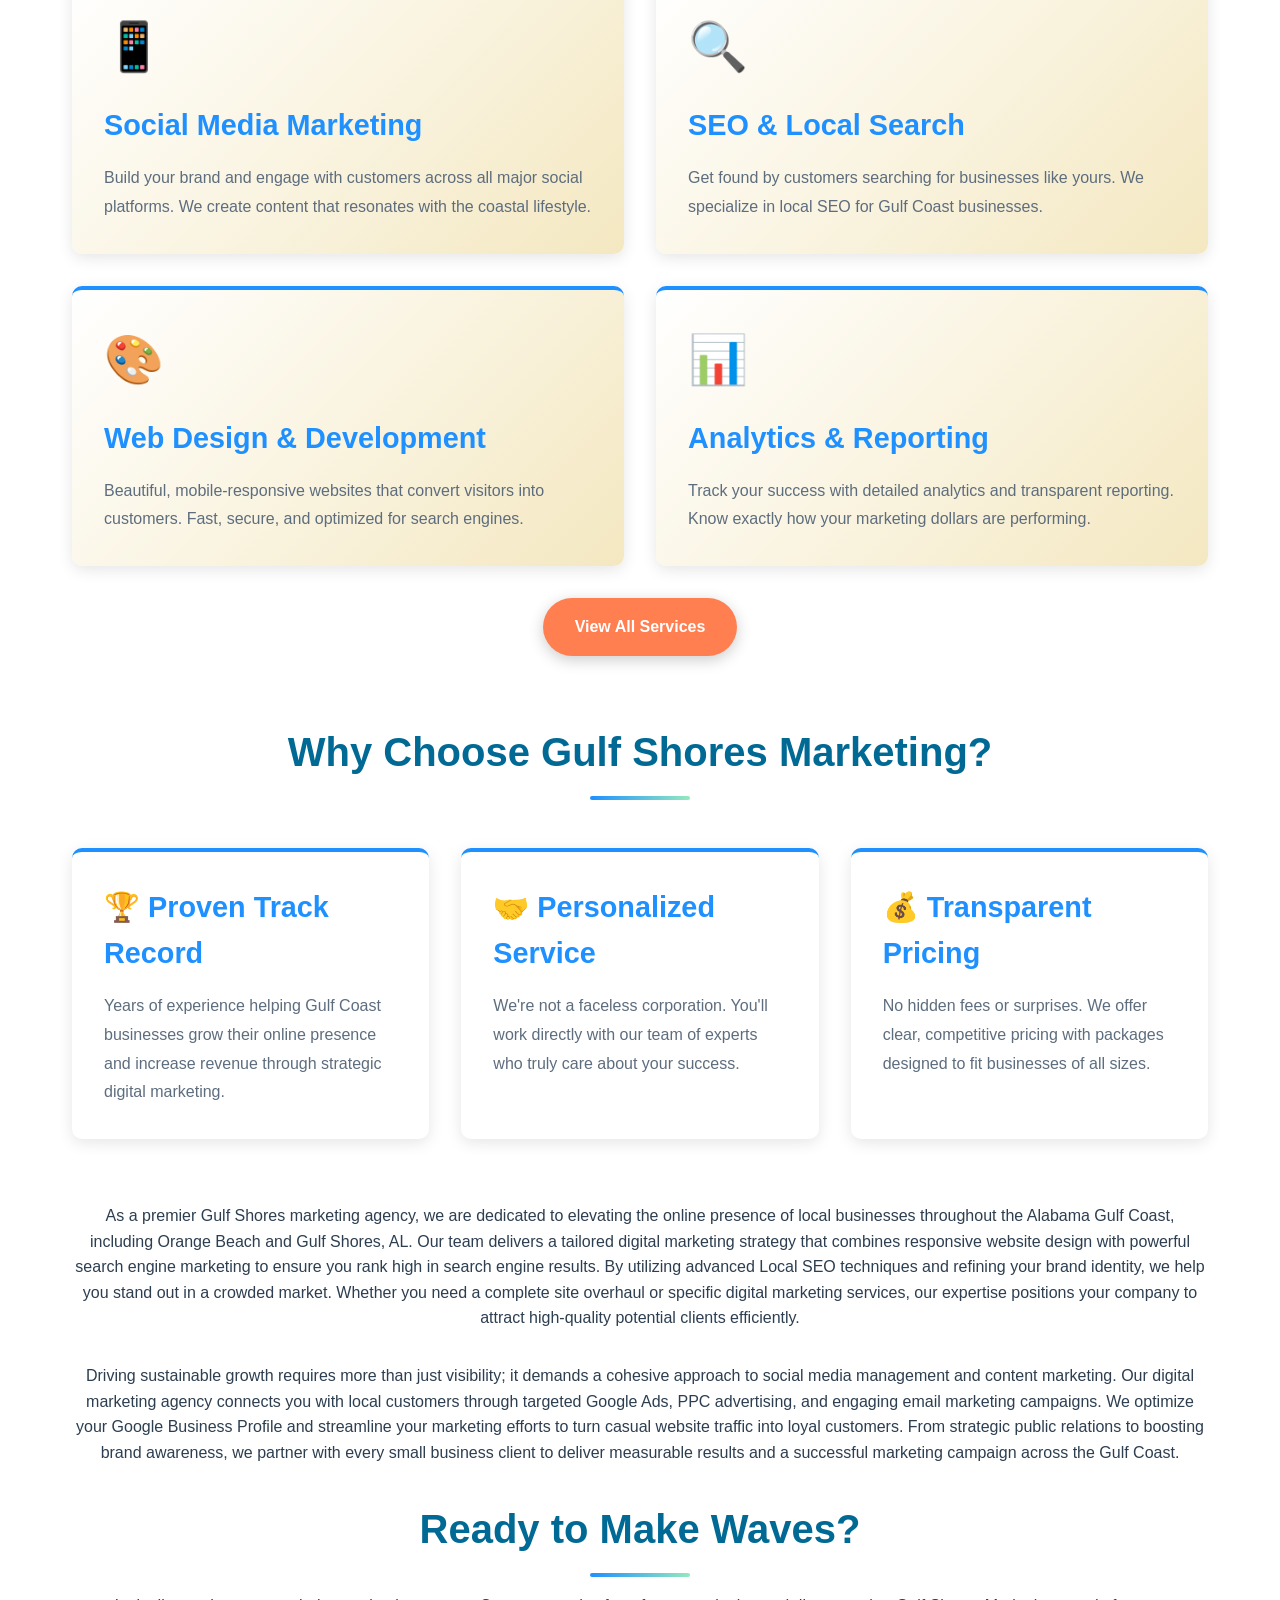
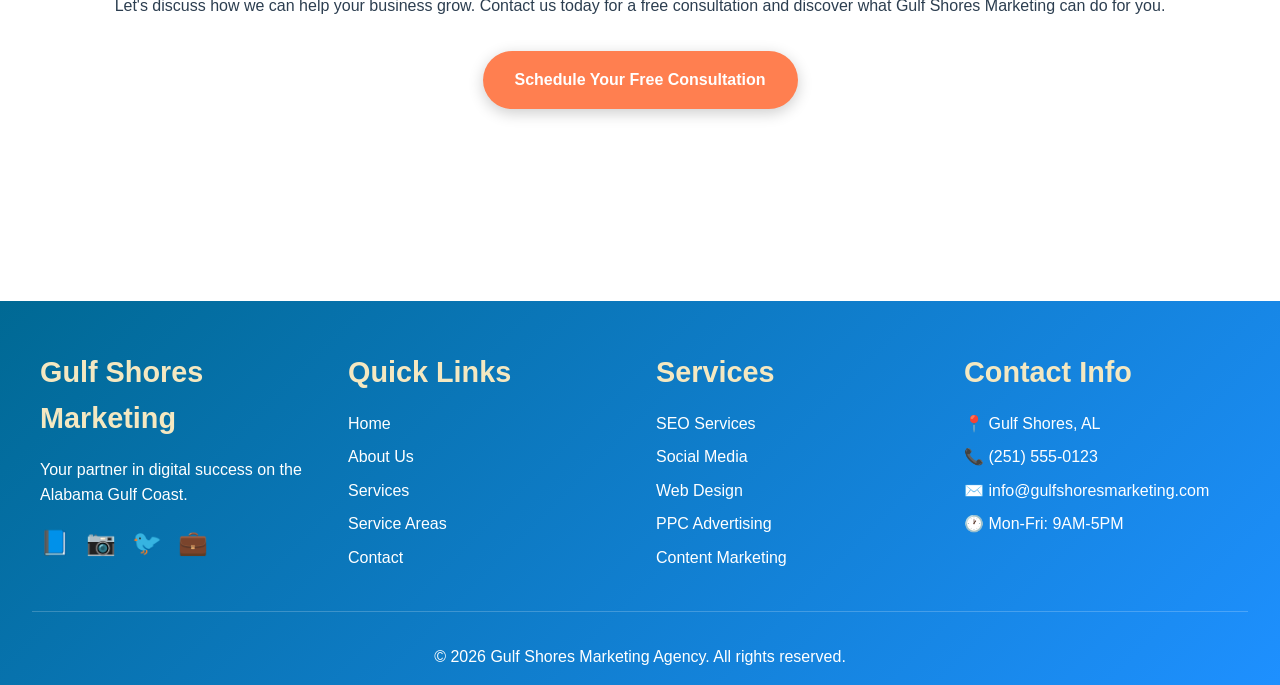
==== commit 906d26a0: "Fix typo: 'Gulf Shoes' to 'Gulf Shores' in navigation logo Corrected the navigation bar logo text ac" ====
--- a/index.html
+++ b/index.html
@@ -12,7 +12,7 @@
     <meta property="og:type" content="website">
     <meta property="og:title" content="Gulf Shores Marketing Agency - Beach-Side Digital Marketing Experts">
     <meta property="og:description" content="Transform your business with our expert digital marketing services. Serving Gulf Shores, Orange Beach, and beyond.">
-    <meta property="og:url" content="https://gulfshoresmarketing.com">
+    <meta property="og:url" content="https://gulfshoresmarketingagency.com">
 
     <!-- Twitter Card Meta Tags -->
     <meta name="twitter:card" content="summary_large_image">
@@ -23,12 +23,12 @@
 
     <link rel="icon" type="image/png" href="logoGS.png">
     <link rel="stylesheet" href="css/styles.css">
-    <link rel="canonical" href="https://gulfshoresmarketing.com">
+    <link rel="canonical" href="https://gulfshoresmarketingagency.com">
 </head>
 <body>
     <header>
         <nav>
-            <a href="index.html" class="logo">Gulf Shoes Marketing Agency</a>
+            <a href="index.html" class="logo">Gulf Shores Marketing Agency</a>
             <button class="mobile-menu-toggle" aria-label="Toggle menu" aria-expanded="false">
                 ☰
             </button>
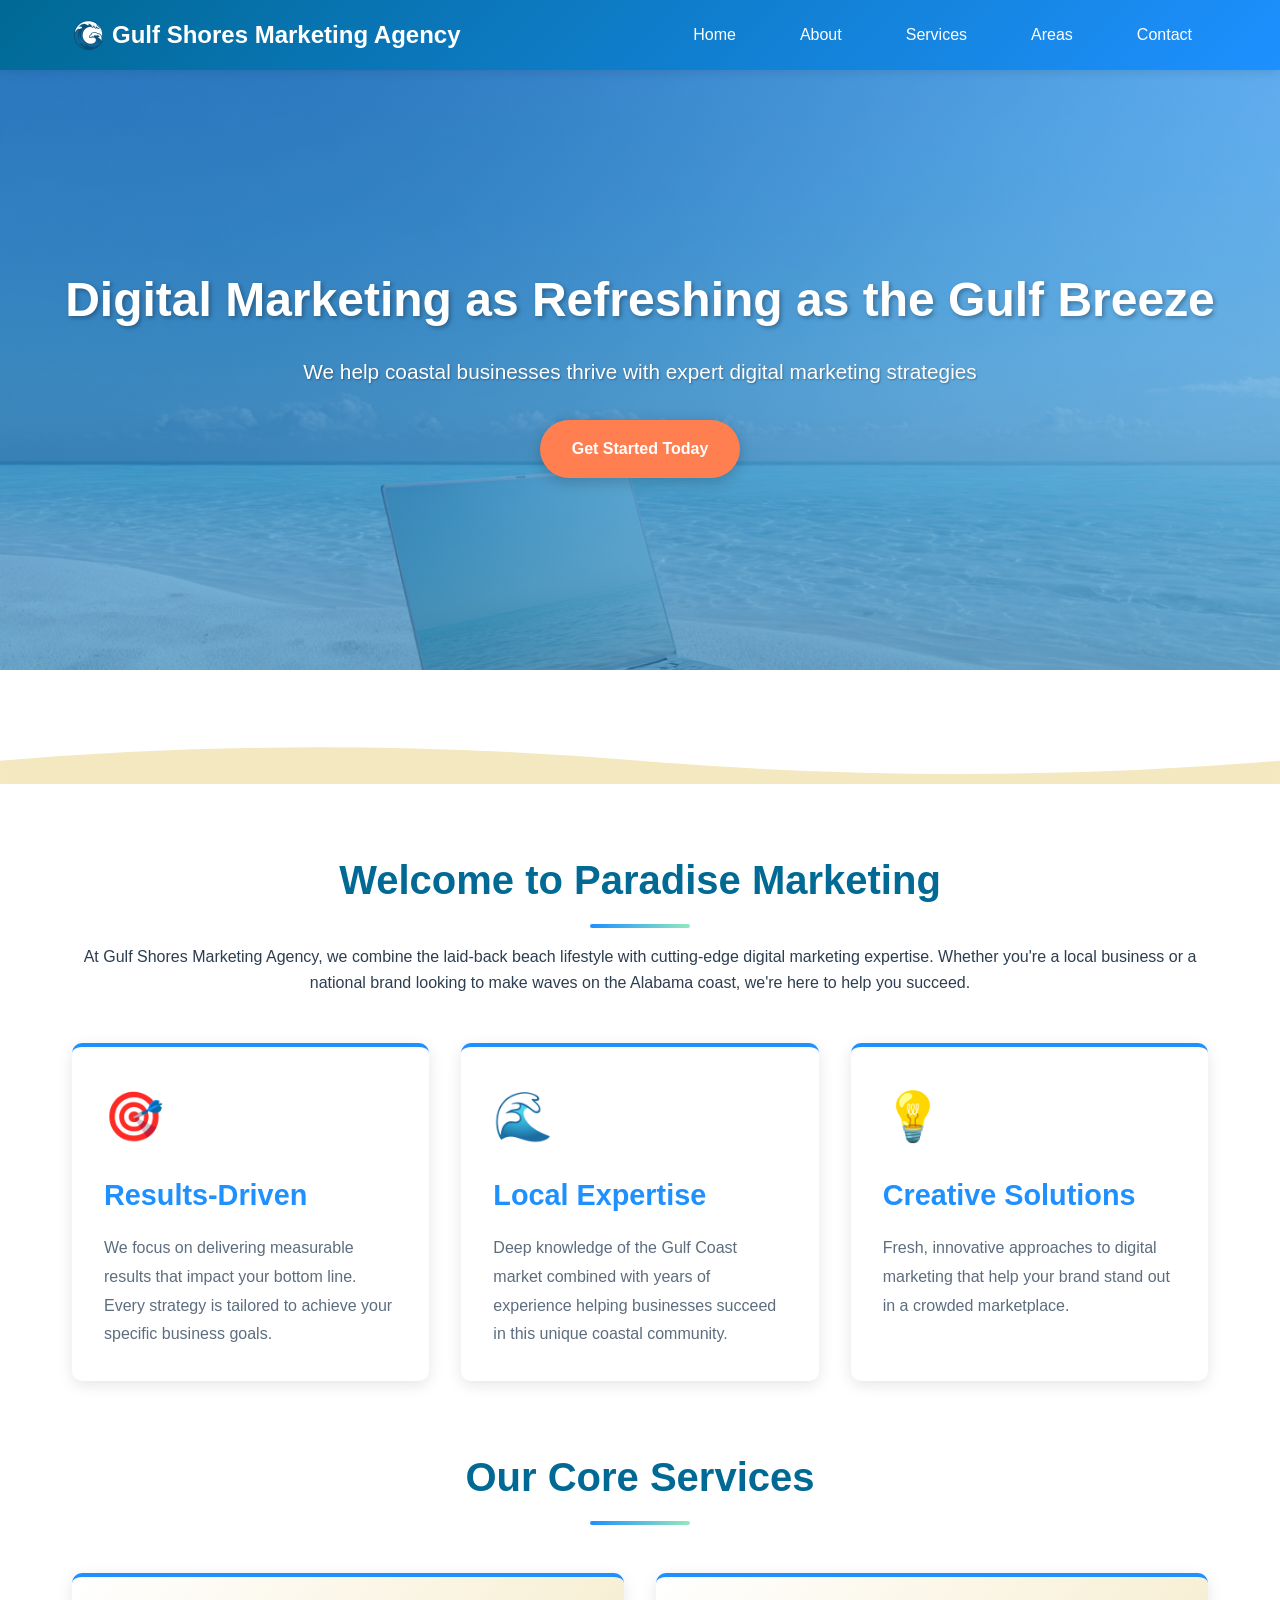
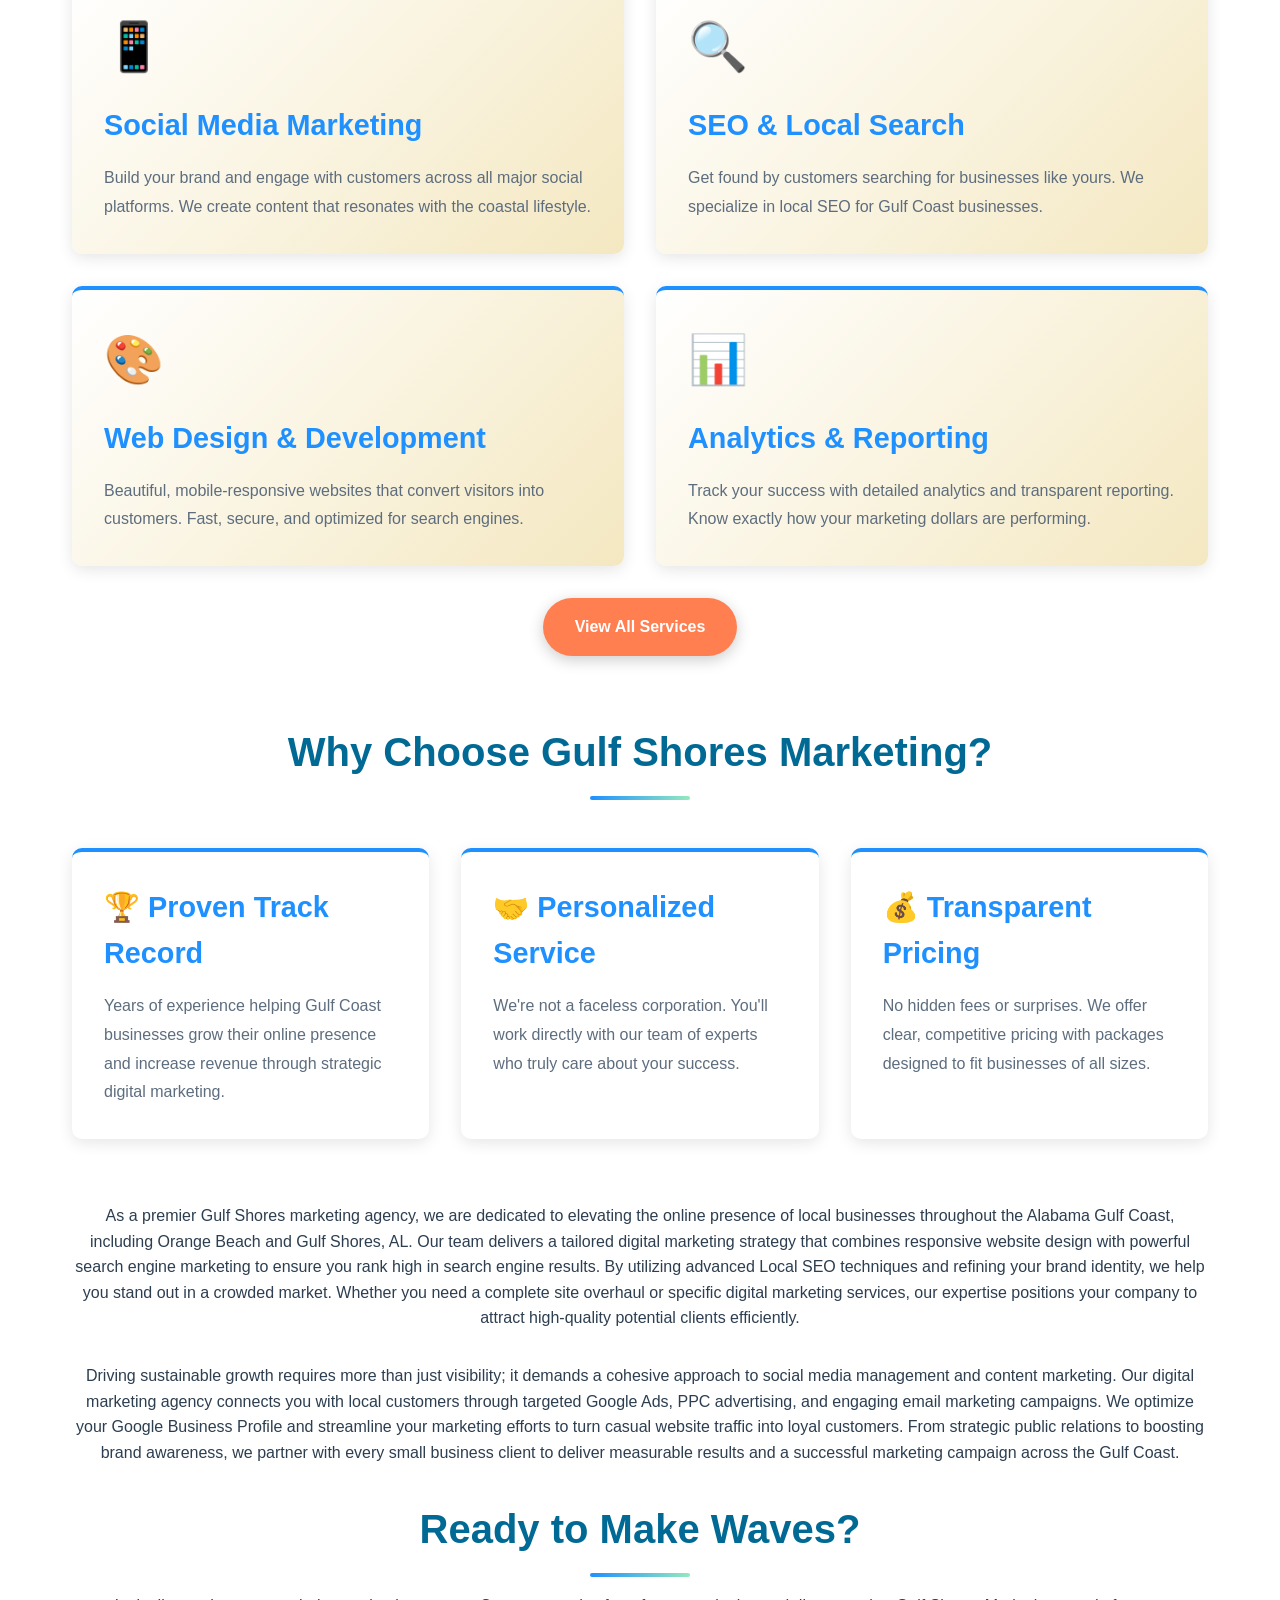
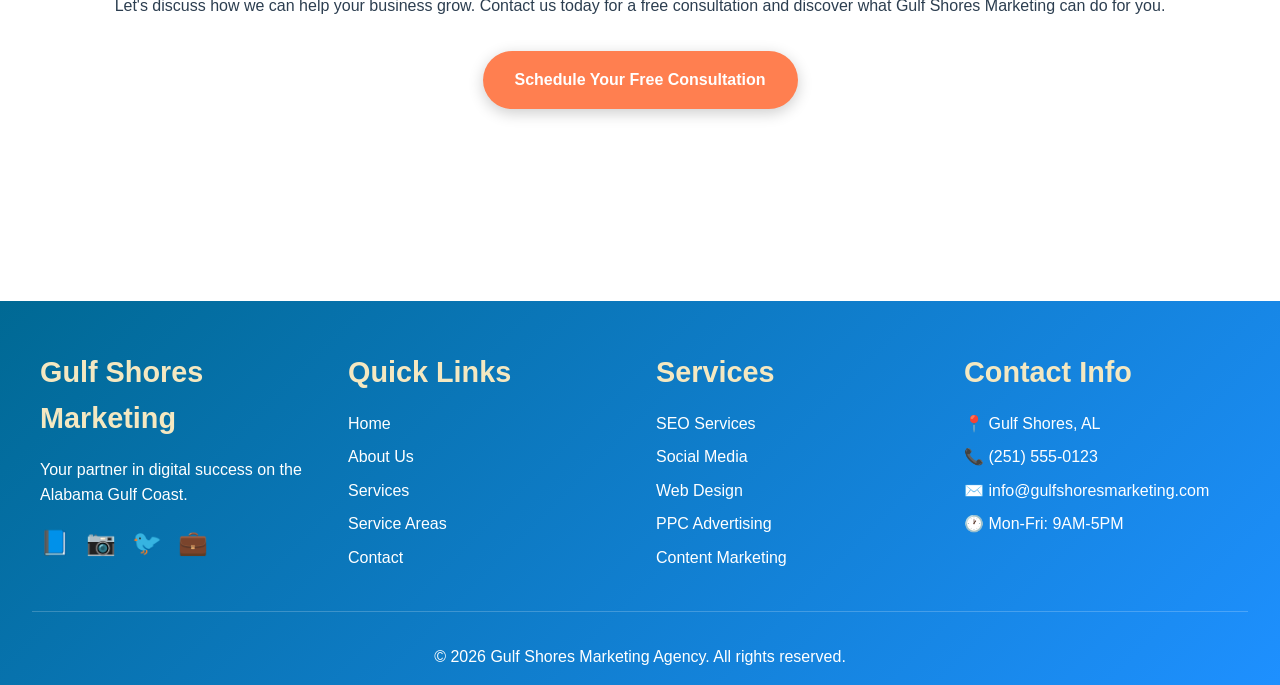
==== commit ad0adb6a: "Change homepage links from index.html to / for clean URLs" ====
--- a/index.html
+++ b/index.html
@@ -28,12 +28,12 @@
 <body>
     <header>
         <nav>
-            <a href="index.html" class="logo">Gulf Shores Marketing Agency</a>
+            <a href="/" class="logo">Gulf Shores Marketing Agency</a>
             <button class="mobile-menu-toggle" aria-label="Toggle menu" aria-expanded="false">
                 ☰
             </button>
             <ul class="nav-links">
-                <li><a href="index.html">Home</a></li>
+                <li><a href="/">Home</a></li>
                 <li><a href="about.html">About</a></li>
                 <li><a href="services.html">Services</a></li>
                 <li><a href="areas.html">Areas</a></li>
@@ -168,7 +168,7 @@
             <div class="footer-section">
                 <h3>Quick Links</h3>
                 <ul>
-                    <li><a href="index.html">Home</a></li>
+                    <li><a href="/">Home</a></li>
                     <li><a href="about.html">About Us</a></li>
                     <li><a href="services.html">Services</a></li>
                     <li><a href="areas.html">Service Areas</a></li>
